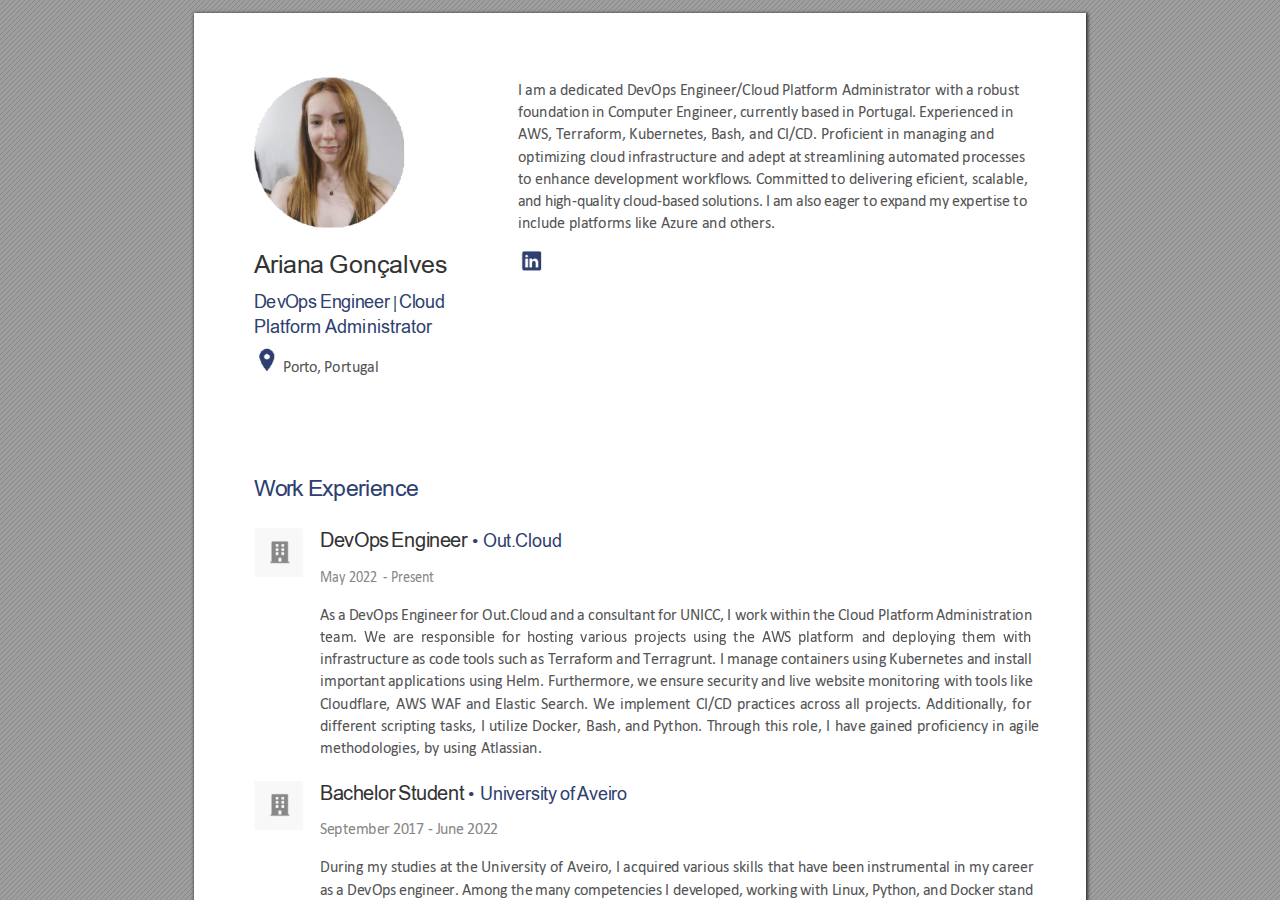
==== website/index.html @ 11b247ba "adding bucket infra and pipeline" ====
<!DOCTYPE html>
<!-- Created by pdf2htmlEX (https://github.com/pdf2htmlEX/pdf2htmlEX) -->
<html xmlns="http://www.w3.org/1999/xhtml">
<head>
<meta charset="utf-8"/>
<meta name="generator" content="pdf2htmlEX"/>
<meta http-equiv="X-UA-Compatible" content="IE=edge,chrome=1"/>
<link rel="stylesheet" href="base.min.css"/>
<link rel="stylesheet" href="fancy.min.css"/>
<link rel="stylesheet" href="style.css"/>
<script src="compatibility.min.js"></script>
<script src="pdf2htmlEX.min.js"></script>
<script>
try{
pdf2htmlEX.defaultViewer = new pdf2htmlEX.Viewer({});
}catch(e){}
</script>
<title></title>
</head>
<body>
<div id="sidebar">
<div id="outline">
</div>
</div>
<div id="page-container">
<div id="pf1" class="pf w0 h0" data-page-no="1"><div class="pc pc1 w0 h0"><img class="bi x0 y0 w1 h1" alt="" src="bg1.png"/><div class="t m0 x1 h2 y1 ff1 fs0 fc0 sc0 ls0 ws0"> </div><div class="t m0 x2 h3 y2 ff2 fs1 fc1 sc0 ls0 ws0">A<span class="_ _0"></span>r<span class="_ _0"></span>i<span class="_ _0"></span>a<span class="_ _0"></span>n<span class="_ _0"></span>a<span class="_ _0"></span> <span class="_ _1"></span>Go<span class="_ _0"></span>nç<span class="_ _0"></span>alv<span class="_ _0"></span>es<span class="_ _0"></span><span class="fc0"> </span></div><div class="t m0 x2 h4 y3 ff2 fs2 fc2 sc0 ls0 ws0">D<span class="_ _0"></span>ev<span class="_ _0"></span>O<span class="_ _0"></span>ps<span class="_ _0"></span> <span class="_ _1"></span>En<span class="_ _0"></span>g<span class="_ _0"></span>in<span class="_ _0"></span>e<span class="_ _0"></span>er<span class="_ _0"></span> <span class="_ _1"></span><span class="ff3 fs3 ls1">| <span class="ff2 fs2 ls0">C<span class="_ _0"></span>l<span class="_ _0"></span>ou<span class="_ _0"></span>d<span class="_ _0"></span> </span></span></div><div class="t m0 x2 h4 y4 ff2 fs2 fc2 sc0 ls0 ws0">Platform <span class="_ _0"></span>Administrator<span class="fc0"> </span></div><div class="t m0 x3 h5 y5 ff1 fs0 fc0 sc0 ls0 ws0"> <span class="ff4 fs3 fc3">Po<span class="_ _0"></span>rt<span class="_ _0"></span>o,<span class="_ _0"></span> Portugal<span class="fc0"> </span></span></div><div class="t m0 x4 h6 y6 ff4 fs0 fc0 sc0 ls0 ws0"> </div><div class="t m0 x4 h6 y7 ff4 fs0 fc0 sc0 ls0 ws0"> </div><div class="t m0 x4 h6 y8 ff4 fs0 fc0 sc0 ls0 ws0"> </div><div class="t m0 x4 h6 y9 ff4 fs0 fc0 sc0 ls0 ws0"> </div><div class="t m0 x4 h6 ya ff4 fs0 fc0 sc0 ls0 ws0"> </div><div class="t m0 x2 h7 yb ff2 fs4 fc2 sc0 ls0 ws0">W<span class="_ _0"></span>o<span class="_ _1"></span>r<span class="_ _0"></span>k<span class="_ _0"></span> <span class="_ _1"></span>E<span class="_ _0"></span>xper<span class="_ _0"></span>ience<span class="fc0"> </span></div><div class="t m0 x5 h5 yc ff4 fs3 fc3 sc0 ls0 ws0">I <span class="_ _0"></span><span class="ls2">am<span class="ls0"> <span class="_ _0"></span>a dedicated <span class="_ _0"></span>DevOps Engineer/Cloud <span class="_ _1"></span>Platform Administrator with <span class="_ _0"></span>a robust </span></span></div><div class="t m0 x5 h5 yd ff4 fs3 fc3 sc0 ls0 ws0">foundation <span class="_ _0"></span><span class="ls3">in<span class="ls0"> Computer Engineer, <span class="_ _0"></span>currently <span class="_ _0"></span>based <span class="_ _0"></span><span class="ls3">in<span class="ls0"> Portugal. <span class="_ _0"></span>Experienced <span class="_ _0"></span>in </span></span></span></span></div><div class="t m0 x5 h5 ye ff4 fs3 fc3 sc0 ls0 ws0">AWS, Terraform, Kubernetes, Bash, and CI/CD. Proficient in managing and </div><div class="t m0 x5 h5 yf ff4 fs3 fc3 sc0 ls0 ws0">optimizing cloud <span class="_ _0"></span>infrastructure and adept<span class="_ _0"></span> <span class="ls2">at</span> <span class="_ _0"></span>streamlining automated <span class="_ _0"></span>processes </div><div class="t m0 x5 h5 y10 ff4 fs3 fc3 sc0 ls4 ws0">to<span class="ls0"> enhance de<span class="_ _0"></span>velopment workflows<span class="_ _0"></span>. Committed <span class="_ _0"></span><span class="ls4">to<span class="ls0"> delivering efi<span class="_ _0"></span>cient,<span class="_ _2"></span> scalable, </span></span></span></div><div class="t m0 x5 h5 y11 ff4 fs3 fc3 sc0 ls5 ws0">and<span class="ls0"> <span class="_ _0"></span>hi<span class="_ _0"></span>gh-qu<span class="_ _0"></span>ality<span class="_ _0"></span> c<span class="_ _0"></span>loud-<span class="_ _0"></span><span class="ls6">ba<span class="ls0">sed <span class="_ _0"></span>so<span class="_ _0"></span>luti<span class="_ _0"></span>ons. <span class="_ _0"></span>I <span class="_ _0"></span><span class="ls7">am<span class="_ _0"></span><span class="ls0"> als<span class="_ _0"></span>o <span class="_ _0"></span>eage<span class="_ _0"></span>r <span class="ls8">to</span> <span class="_ _0"></span>exp<span class="_ _0"></span>and <span class="_ _0"></span><span class="ls5">my<span class="ls0"> <span class="_ _0"></span>expe<span class="_ _0"></span>rtis<span class="_ _0"></span>e to<span class="_ _0"></span> </span></span></span></span></span></span></span></div><div class="t m0 x5 h5 y12 ff4 fs3 fc3 sc0 ls0 ws0">include platforms like Azure and others.<span class="fc0"> </span></div><div class="t m0 x6 h8 y13 ff4 fs5 fc0 sc0 ls0 ws0"> </div><div class="t m0 x4 h9 y14 ff4 fs2 fc0 sc0 ls0 ws0"> </div><div class="t m0 x7 ha y15 ff2 fs6 fc1 sc0 ls0 ws0">De<span class="_ _0"></span>vO<span class="_ _0"></span>ps<span class="_ _0"></span> <span class="_ _3"></span>En<span class="_ _0"></span>gi<span class="_ _0"></span>ne<span class="_ _0"></span>er<span class="_ _0"></span> <span class="_ _0"></span><span class="ff5 fs2 fc2">•<span class="ff2"> Ou<span class="_ _0"></span>t.<span class="_ _0"></span>Clo<span class="_ _0"></span>ud<span class="_ _0"></span><span class="fc0"> </span></span></span></div><div class="t m1 x7 h5 y16 ff4 fs3 fc4 sc0 ls0 ws0">May</div><div class="t m0 x8 h5 y16 ff4 fs3 fc4 sc0 ls0 ws0"> </div><div class="t m1 x9 h5 y16 ff4 fs3 fc4 sc0 ls0 ws0">2022</div><div class="t m0 xa h5 y16 ff4 fs3 fc4 sc0 ls0 ws0"> </div><div class="t m1 xb h5 y16 ff4 fs3 fc4 sc0 ls0 ws0">-</div><div class="t m0 xc h5 y16 ff4 fs3 fc4 sc0 ls0 ws0"> </div><div class="t m1 xd h5 y16 ff4 fs3 fc4 sc0 ls0 ws0">Pres<span class="_ _0"></span>ent</div><div class="t m0 xe h5 y16 ff4 fs3 fc0 sc0 ls0 ws0"> </div><div class="t m0 x7 h5 y17 ff4 fs3 fc3 sc0 ls9 ws0">As<span class="ls0"> <span class="_ _0"></span>a <span class="_ _0"></span>DevOps <span class="_ _0"></span>Engineer <span class="_ _1"></span><span class="lsa">for<span class="_ _2"></span><span class="ls0"> <span class="_ _0"></span>Out.Cloud <span class="_ _0"></span><span class="ls2">and<span class="ls0"> <span class="_ _0"></span>a <span class="_ _0"></span>consultant <span class="_ _0"></span><span class="lsa">for<span class="ls0"> <span class="_ _0"></span>UNIC<span class="_ _0"></span>C, <span class="_ _0"></span>I <span class="_ _0"></span><span class="lsb">work<span class="ls0"> <span class="_ _0"></span>within <span class="_ _0"></span>the <span class="_ _0"></span>Cloud <span class="_ _0"></span>Platform <span class="_ _1"></span>Administration </span></span></span></span></span></span></span></span></span></div><div class="t m0 x7 h5 y18 ff4 fs3 fc3 sc0 ls0 ws0">team. <span class="_ _4"> </span>We <span class="_ _4"> </span>are <span class="_ _4"> </span>responsible <span class="_ _4"> </span>for <span class="_ _5"> </span>hosting <span class="_ _5"> </span>various <span class="_"> </span>projects <span class="_ _5"> </span>using <span class="_ _4"> </span>the <span class="_ _4"> </span>AWS <span class="_ _5"> </span>platform <span class="_"> </span>and <span class="_ _5"> </span>deploying <span class="_ _4"> </span>them <span class="_ _4"> </span>with </div><div class="t m0 x7 h5 y19 ff4 fs3 fc3 sc0 ls0 ws0">infrastructure <span class="_ _0"></span><span class="ls2">as<span class="ls0"> <span class="_ _0"></span>code <span class="_ _0"></span>tools such <span class="_ _0"></span><span class="ls2">as<span class="ls0"> Terraform <span class="_ _0"></span><span class="ls2">and<span class="ls0"> <span class="_ _0"></span>Terragrunt. <span class="_ _0"></span>I <span class="_ _0"></span>manage <span class="_ _0"></span>containers using <span class="_ _0"></span>Kubernetes <span class="ls2">and</span> <span class="_ _0"></span>install </span></span></span></span></span></span></div><div class="t m0 x7 h5 y1a ff4 fs3 fc3 sc0 ls0 ws0">important <span class="_ _0"></span>applications using <span class="_ _0"></span>Helm. Further<span class="_ _0"></span>more, <span class="lsb">we</span> ens<span class="_ _0"></span>ure security <span class="_ _0"></span>and <span class="ls3">live</span> webs<span class="_ _0"></span>ite monitoring with <span class="_ _0"></span>tools like </div><div class="t m0 x7 h5 y1b ff4 fs3 fc3 sc0 ls0 ws0">Cloudflare, <span class="_ _6"></span>AWS <span class="_ _6"></span>WAF <span class="_ _6"></span>and <span class="_ _6"></span>Elastic <span class="_ _6"></span>Search. <span class="_ _6"></span>We <span class="_ _6"></span>implement <span class="_ _6"></span>CI/CD <span class="_ _6"></span>practices <span class="_ _6"></span>across <span class="_ _6"></span>all <span class="_ _6"></span>projects. <span class="_ _6"></span>Additionally, <span class="_ _6"></span>for </div><div class="t m0 x7 h5 y1c ff4 fs3 fc3 sc0 ls0 ws0">different <span class="_ _2"></span>scripting <span class="_ _2"></span>tasks, <span class="_ _7"></span>I <span class="_ _2"></span>utilize <span class="_ _2"></span>Docker, <span class="_ _7"></span>Bash, <span class="_ _2"></span>and <span class="_ _2"></span>Python. <span class="_ _2"></span>Through <span class="_ _7"></span>this <span class="_ _2"></span>role, <span class="_ _2"></span>I <span class="_ _7"></span>have <span class="_ _2"></span>gained <span class="_ _2"></span>proficiency <span class="_ _2"></span>in <span class="_ _7"></span>agile </div><div class="t m0 x7 h5 y1d ff4 fs3 fc3 sc0 ls0 ws0">methodologies, by using Atlassian.<span class="fc0"> </span></div><div class="t m0 x4 h6 y1e ff4 fs0 fc0 sc0 ls0 ws0"> </div><div class="t m0 x7 ha y1f ff2 fs6 fc1 sc0 ls0 ws0">Ba<span class="_ _0"></span>ch<span class="_ _0"></span>el<span class="_ _0"></span>or<span class="_ _0"></span> <span class="_ _1"></span>St<span class="_ _0"></span>ud<span class="_ _0"></span>ent<span class="_ _0"></span> <span class="_ _0"></span><span class="ff5 fs2 fc2">•<span class="ff2"> <span class="_ _7"></span>U<span class="_ _0"></span>ni<span class="_ _0"></span>ver<span class="_ _0"></span>si<span class="_ _0"></span>ty <span class="_ _1"></span><span class="lsc">of<span class="ls0"> <span class="_ _8"></span>A<span class="_ _0"></span>vei<span class="_ _0"></span>ro<span class="_ _0"></span><span class="fc0"> </span></span></span></span></span></div><div class="t m0 x7 h5 y20 ff4 fs3 fc4 sc0 ls0 ws0">Se<span class="_ _0"></span>ptembe<span class="_ _0"></span>r 20<span class="_ _0"></span>17 - <span class="_ _0"></span>J<span class="_ _0"></span>une <span class="_ _0"></span>202<span class="_ _0"></span>2<span class="fc0"> </span></div><div class="t m0 x4 h6 y21 ff4 fs0 fc0 sc0 ls0 ws0"> </div><div class="t m0 x7 h5 y22 ff4 fs3 fc3 sc0 ls0 ws0">During <span class="ls2">my</span> studies at the University <span class="lsd">of</span> Aveiro, <span class="_ _0"></span>I acquired <span class="_ _0"></span>various skills <span class="_ _2"></span>that have been <span class="_ _0"></span>instrumental <span class="ls3">in</span> <span class="ls2">my<span class="_ _0"></span><span class="ls0"> career </span></span></div><div class="t m0 x7 h5 y23 ff4 fs3 fc3 sc0 ls5 ws0">as<span class="ls0"> <span class="_ _0"></span>a D<span class="_ _0"></span>evOp<span class="_ _0"></span>s en<span class="_ _0"></span>gine<span class="_ _0"></span>er. <span class="_ _0"></span>Amo<span class="_ _0"></span>ng the<span class="_ _0"></span> <span class="ls5">many</span> c<span class="_ _0"></span>ompe<span class="_ _0"></span>tenci<span class="_ _0"></span>es I <span class="_ _0"></span>dev<span class="_ _0"></span>elop<span class="_ _0"></span>ed, <span class="_ _0"></span>wor<span class="_ _0"></span>king<span class="_ _0"></span> with<span class="_ _0"></span> Li<span class="_ _0"></span>nux,<span class="_ _0"></span> Py<span class="_ _0"></span>tho<span class="_ _0"></span>n, <span class="_ _0"></span><span class="ls5">and<span class="ls0"> Do<span class="_ _0"></span>cker<span class="_ _0"></span> stand </span></span></span></div><div class="t m0 x7 h5 y24 ff4 fs3 fc3 sc0 ls0 ws0">out as particularly valuable.<span class="fc0"> </span></div><div class="t m0 x4 h6 y25 ff4 fs0 fc0 sc0 ls0 ws0"> </div><div class="t m0 x7 ha y26 ff2 fs6 fc1 sc0 ls0 ws0">Re<span class="_ _0"></span>se<span class="_ _0"></span>ar<span class="_ _0"></span>ch <span class="_ _3"></span>S<span class="_ _0"></span>ch<span class="_ _0"></span>ol<span class="_ _0"></span>ar<span class="_ _0"></span> <span class="_ _2"></span><span class="ff5 fs2 fc2">•<span class="ff2"> <span class="_ _2"></span>Uni<span class="_ _0"></span>ve<span class="_ _0"></span>rsi<span class="_ _0"></span>ty<span class="_ _0"></span> <span class="_ _0"></span><span class="lsc">of<span class="ls0"> <span class="_ _3"></span>Av<span class="_ _0"></span>ei<span class="_ _0"></span>ro<span class="fc0"> </span></span></span></span></span></div><div class="t m0 x7 h5 y27 ff4 fs3 fc4 sc0 ls0 ws0">Au<span class="_ _0"></span>gu<span class="_ _0"></span>st <span class="_ _9"></span>20<span class="_ _0"></span>21<span class="_ _0"></span> <span class="_ _0"></span>- <span class="_ _0"></span>Oc<span class="_ _0"></span>to<span class="_ _0"></span>be<span class="_ _0"></span>r 20<span class="_ _9"></span>21<span class="fc0"> </span></div><div class="t m0 x7 h5 y28 ff4 fs3 fc3 sc0 ls0 ws0">As a <span class="_ _2"></span>research <span class="_ _2"></span>scholar <span class="_ _2"></span>at the <span class="_ _2"></span>University <span class="_ _2"></span>of <span class="_ _2"></span>Aveiro, I contributed <span class="_ _2"></span><span class="ls4">to</span> the <span class="_ _2"></span>development of <span class="_ _2"></span>a <span class="_ _2"></span>website <span class="_ _2"></span>that <span class="_ _2"></span>displayed </div><div class="t m0 x7 h5 y29 ff4 fs3 fc3 sc0 ls0 ws0">ev<span class="_ _0"></span>ents <span class="_ _0"></span>taki<span class="_ _0"></span>ng pla<span class="_ _0"></span>ce at <span class="_ _0"></span>the un<span class="_ _0"></span>iver<span class="_ _0"></span>sity<span class="_ _0"></span>. W<span class="_ _0"></span>e utili<span class="_ _0"></span>zed <span class="_ _9"></span>Docke<span class="_ _0"></span>r as the<span class="_ _0"></span> <span class="_ _2"></span>pri<span class="_ _0"></span>mary <span class="_ _0"></span>tool<span class="_ _0"></span> fo<span class="_ _0"></span>r cont<span class="_ _0"></span>ainer<span class="_ _0"></span> manag<span class="_ _0"></span>emen<span class="_ _0"></span>t <span class="lse">to</span> <span class="_ _0"></span>ens<span class="_ _0"></span>ure </div><div class="t m0 x7 h5 y2a ff4 fs3 fc3 sc0 ls0 ws0">efi<span class="_ _0"></span>cien<span class="_ _0"></span>t <span class="ls5">and</span> <span class="_ _0"></span>cons<span class="_ _0"></span>iste<span class="_ _0"></span>nt d<span class="_ _0"></span>eplo<span class="_ _0"></span>ymen<span class="_ _0"></span>t. We<span class="_ _0"></span> <span class="_ _2"></span>also <span class="_ _0"></span>crea<span class="_ _0"></span>ted <span class="_ _0"></span>a simpl<span class="_ _0"></span>e pipe<span class="_ _0"></span>line for<span class="_ _0"></span> <span class="_ _2"></span>cod<span class="_ _0"></span>e automa<span class="_ _0"></span>tion <span class="_ _0"></span><span class="ls5">and<span class="ls0"> in<span class="_ _0"></span>tegr<span class="_ _0"></span>ation<span class="_ _0"></span> usi<span class="_ _0"></span>ng </span></span></div><div class="t m0 x7 h5 y2b ff4 fs3 fc3 sc0 ls0 ws0">GitHub, <span class="_ _9"></span>which <span class="_ _9"></span>streamlined <span class="_ _0"></span>our <span class="_ _9"></span>development <span class="_ _0"></span>process an<span class="_ _0"></span>d <span class="_ _0"></span>enhanced <span class="_ _9"></span>our workflow.<span class="fc0"> </span></div><a class="l" href="https://www.linkedin.com/in/arianagg/"><div class="d m2" style="border-style:none;position:absolute;left:324.750000px;bottom:1003.650000px;width:16.080000px;height:16.140000px;background-color:rgba(255,255,255,0.000001);"></div></a></div><div class="pi" data-data='{"ctm":[1.500000,0.000000,0.000000,1.500000,0.000000,0.000000]}'></div></div>
<div id="pf2" class="pf w0 h0" data-page-no="2"><div class="pc pc2 w0 h0"><img class="bi x0 y0 w1 h1" alt="" src="bg2.png"/><div class="c x2 y2c w2 hb"><div class="t m0 xf h5 y2d ff4 fs3 fc3 sc0 ls0 ws0">Por<span class="_ _0"></span>tugue<span class="_ _0"></span>se <span class="_ _9"></span><span class="ff6">—<span class="ff4"> <span class="_ _0"></span>Nati<span class="_ _0"></span>ve<span class="fc0"> </span></span></span></div></div><div class="t m0 x10 h5 y2e ff4 fs3 fc3 sc0 ls0 ws0">En<span class="_ _0"></span>gl<span class="_ _0"></span>is<span class="_ _0"></span>h <span class="_ _0"></span><span class="ff6">—<span class="ff4"> Pr<span class="_ _0"></span>ofi<span class="_ _0"></span>ci<span class="_ _0"></span>en<span class="_ _0"></span>t</span></span></div><div class="c x11 y2c w3 hb"><div class="t m0 x12 h5 y2d ff4 fs3 fc0 sc0 ls0 ws0"> </div></div><div class="t m0 x2 h7 y2f ff2 fs4 fc2 sc0 ls0 ws0">Edu<span class="_ _0"></span>catio<span class="_ _0"></span>n<span class="fc0"> </span></div><div class="t m0 x4 hc y30 ff2 fs7 fc0 sc0 ls0 ws0"> </div><div class="t m0 x7 ha y31 ff2 fs6 fc1 sc0 ls0 ws0">University <span class="_ _8"></span><span class="lsf">of<span class="ls0"> <span class="_ _9"></span>Aveiro </span></span></div><div class="t m0 x7 h4 y32 ff2 fs2 fc2 sc0 ls0 ws0">C<span class="_ _0"></span>o<span class="_ _0"></span>m<span class="_ _0"></span>p<span class="_ _0"></span>ut<span class="_ _9"></span>e<span class="_ _0"></span>r <span class="_ _3"></span>E<span class="_ _0"></span>n<span class="_ _0"></span>gi<span class="_ _9"></span>n<span class="_ _0"></span>ee<span class="_ _9"></span>r<span class="_ _0"></span>in<span class="_ _9"></span>g<span class="_ _0"></span> </div><div class="t m0 x7 h5 y33 ff4 fs3 fc4 sc0 ls0 ws0">2017 - 2022<span class="fc0"> </span></div><div class="t m0 x4 hd y34 ff4 fs8 fc0 sc0 ls0 ws0"> </div><div class="t m3 x2 h7 y35 ff2 fs4 fc2 sc0 ls10 ws0">Side</div><div class="t m0 x13 h7 y35 ff2 fs4 fc2 sc0 ls0 ws0"> Pro<span class="_ _0"></span>jects<span class="fc0"> </span></div><div class="t m0 x4 hc y36 ff2 fs7 fc0 sc0 ls0 ws0"> </div><div class="t m0 x2 h5 y37 ff4 fs3 fc3 sc0 ls0 ws0">This Curriculum <span class="_ _9"></span>Vitae <span class="ls3">is</span> curr<span class="_ _0"></span>ently <span class="_ _0"></span>hosted <span class="_ _0"></span><span class="ls11">in<span class="ls0"> <span class="_ _0"></span>AWS. <span class="_ _0"></span>I <span class="_ _9"></span><span class="ls2">am<span class="ls0"> <span class="_ _0"></span>using GitHub <span class="_ _1"></span><span class="ls4">to<span class="ls0"> <span class="_ _0"></span>store the fron<span class="_ _0"></span>tend. <span class="_ _0"></span>I&apos;ve created <span class="_ _9"></span>a pipeline <span class="_ _0"></span><span class="ls4">to<span class="ls0"> <span class="_ _9"></span>import </span></span></span></span></span></span></span></span></div><div class="t m0 x2 h5 y38 ff4 fs3 fc3 sc0 ls0 ws0">the <span class="_ _9"></span>static<span class="_ _2"></span> <span class="_ _0"></span>pages <span class="_ _0"></span><span class="ls4">to<span class="ls0"> <span class="_ _0"></span>AWS <span class="_ _0"></span>S3. <span class="_ _9"></span><span class="lsd">To<span class="ls0"> <span class="_ _9"></span>point <span class="_ _0"></span><span class="ls3">it<span class="ls0"> <span class="_ _0"></span><span class="ls4">to<span class="ls0"> <span class="_ _9"></span>a custom <span class="_ _9"></span>DNS <span class="_ _0"></span>domain <span class="_ _0"></span>I <span class="_ _9"></span><span class="ls2">am<span class="ls0"> <span class="_ _0"></span>using AWS <span class="_ _9"></span>Route <span class="ls12">53</span><span class="fc0"> </span></span></span></span></span></span></span></span></span></span></span></div><div class="t m0 x2 h5 y39 ff4 fs3 fc3 sc0 ls0 ws0">(ad<span class="_ _0"></span>icio<span class="_ _0"></span>nar aq<span class="_ _0"></span>ui <span class="_ _0"></span>pro<span class="_ _0"></span>cesso<span class="_ _0"></span> <span class="_ _0"></span><span class="ls6">do<span class="ls0"> b<span class="_ _0"></span>acke<span class="_ _0"></span>nd <span class="_ _9"></span>e https<span class="_ _0"></span> proto<span class="_ _0"></span>col)<span class="fc0"> </span></span></span></div><div class="t m0 x4 h6 y3a ff4 fs0 fc0 sc0 ls0 ws0"> </div><div class="t m0 x4 h6 y3b ff4 fs0 fc0 sc0 ls0 ws0"> </div><div class="t m0 x2 h7 y3c ff2 fs4 fc2 sc0 ls0 ws0">Lan<span class="_ _0"></span>guage<span class="_ _0"></span>s<span class="fc0"> </span></div><div class="t m0 x4 he y3d ff2 fs0 fc0 sc0 ls0 ws0"> </div></div><div class="pi" data-data='{"ctm":[1.500000,0.000000,0.000000,1.500000,0.000000,0.000000]}'></div></div>
</div>
<div class="loading-indicator">
<img alt="" src="pdf2htmlEX-64x64.png"/>
</div>
</body>
</html>
---- website/base.min.css ----
/*! 
 * Base CSS for pdf2htmlEX
 * Copyright 2012,2013 Lu Wang <coolwanglu@gmail.com> 
 * https://github.com/pdf2htmlEX/pdf2htmlEX/blob/master/share/LICENSE
 */#sidebar{position:absolute;top:0;left:0;bottom:0;width:250px;padding:0;margin:0;overflow:auto}#page-container{position:absolute;top:0;left:0;margin:0;padding:0;border:0}@media screen{#sidebar.opened+#page-container{left:250px}#page-container{bottom:0;right:0;overflow:auto}.loading-indicator{display:none}.loading-indicator.active{display:block;position:absolute;width:64px;height:64px;top:50%;left:50%;margin-top:-32px;margin-left:-32px}.loading-indicator img{position:absolute;top:0;left:0;bottom:0;right:0}}@media print{@page{margin:0}html{margin:0}body{margin:0;-webkit-print-color-adjust:exact}#sidebar{display:none}#page-container{width:auto;height:auto;overflow:visible;background-color:transparent}.d{display:none}}.pf{position:relative;background-color:white;overflow:hidden;margin:0;border:0}.pc{position:absolute;border:0;padding:0;margin:0;top:0;left:0;width:100%;height:100%;overflow:hidden;display:block;transform-origin:0 0;-ms-transform-origin:0 0;-webkit-transform-origin:0 0}.pc.opened{display:block}.bf{position:absolute;border:0;margin:0;top:0;bottom:0;width:100%;height:100%;-ms-user-select:none;-moz-user-select:none;-webkit-user-select:none;user-select:none}.bi{position:absolute;border:0;margin:0;-ms-user-select:none;-moz-user-select:none;-webkit-user-select:none;user-select:none}@media print{.pf{margin:0;box-shadow:none;page-break-after:always;page-break-inside:avoid}@-moz-document url-prefix(){.pf{overflow:visible;border:1px solid #fff}.pc{overflow:visible}}}.c{position:absolute;border:0;padding:0;margin:0;overflow:hidden;display:block}.t{position:absolute;white-space:pre;font-size:1px;transform-origin:0 100%;-ms-transform-origin:0 100%;-webkit-transform-origin:0 100%;unicode-bidi:bidi-override;-moz-font-feature-settings:"liga" 0}.t:after{content:''}.t:before{content:'';display:inline-block}.t span{position:relative;unicode-bidi:bidi-override}._{display:inline-block;color:transparent;z-index:-1}::selection{background:rgba(127,255,255,0.4)}::-moz-selection{background:rgba(127,255,255,0.4)}.pi{display:none}.d{position:absolute;transform-origin:0 100%;-ms-transform-origin:0 100%;-webkit-transform-origin:0 100%}.it{border:0;background-color:rgba(255,255,255,0.0)}.ir:hover{cursor:pointer}
---- website/fancy.min.css ----
/*! 
 * Fancy styles for pdf2htmlEX
 * Copyright 2012,2013 Lu Wang <coolwanglu@gmail.com> 
 * https://github.com/pdf2htmlEX/pdf2htmlEX/blob/master/share/LICENSE
 */@keyframes fadein{from{opacity:0}to{opacity:1}}@-webkit-keyframes fadein{from{opacity:0}to{opacity:1}}@keyframes swing{0{transform:rotate(0)}10%{transform:rotate(0)}90%{transform:rotate(720deg)}100%{transform:rotate(720deg)}}@-webkit-keyframes swing{0{-webkit-transform:rotate(0)}10%{-webkit-transform:rotate(0)}90%{-webkit-transform:rotate(720deg)}100%{-webkit-transform:rotate(720deg)}}@media screen{#sidebar{background-color:#2f3236;background-image:url("[data-uri]")}#outline{font-family:Georgia,Times,"Times New Roman",serif;font-size:13px;margin:2em 1em}#outline ul{padding:0}#outline li{list-style-type:none;margin:1em 0}#outline li>ul{margin-left:1em}#outline a,#outline a:visited,#outline a:hover,#outline a:active{line-height:1.2;color:#e8e8e8;text-overflow:ellipsis;white-space:nowrap;text-decoration:none;display:block;overflow:hidden;outline:0}#outline a:hover{color:#0cf}#page-container{background-color:#9e9e9e;background-image:url("[data-uri]");-webkit-transition:left 500ms;transition:left 500ms}.pf{margin:13px auto;box-shadow:1px 1px 3px 1px #333;border-collapse:separate}.pc.opened{-webkit-animation:fadein 100ms;animation:fadein 100ms}.loading-indicator.active{-webkit-animation:swing 1.5s ease-in-out .01s infinite alternate none;animation:swing 1.5s ease-in-out .01s infinite alternate none}.checked{background:no-repeat url([data-uri])}}
---- website/style.css ----
.ff0{font-family:sans-serif;visibility:hidden;}
@font-face{font-family:ff1;src:url(f1.woff)format("woff");}.ff1{font-family:ff1;line-height:0.666504;font-style:normal;font-weight:normal;visibility:visible;}
@font-face{font-family:ff2;src:url(f2.woff)format("woff");}.ff2{font-family:ff2;line-height:0.938965;font-style:normal;font-weight:normal;visibility:visible;}
@font-face{font-family:ff3;src:url(f3.woff)format("woff");}.ff3{font-family:ff3;line-height:1.009277;font-style:normal;font-weight:normal;visibility:visible;}
@font-face{font-family:ff4;src:url(f4.woff)format("woff");}.ff4{font-family:ff4;line-height:1.172852;font-style:normal;font-weight:normal;visibility:visible;}
@font-face{font-family:ff5;src:url(f5.woff)format("woff");}.ff5{font-family:ff5;line-height:0.666504;font-style:normal;font-weight:normal;visibility:visible;}
@font-face{font-family:ff6;src:url(f6.woff)format("woff");}.ff6{font-family:ff6;line-height:1.172852;font-style:normal;font-weight:normal;visibility:visible;}
.m1{transform:matrix(0.333788,0.000000,0.000000,0.375000,0,0);-ms-transform:matrix(0.333788,0.000000,0.000000,0.375000,0,0);-webkit-transform:matrix(0.333788,0.000000,0.000000,0.375000,0,0);}
.m3{transform:matrix(0.337500,0.000000,0.000000,0.375000,0,0);-ms-transform:matrix(0.337500,0.000000,0.000000,0.375000,0,0);-webkit-transform:matrix(0.337500,0.000000,0.000000,0.375000,0,0);}
.m0{transform:matrix(0.375000,0.000000,0.000000,0.375000,0,0);-ms-transform:matrix(0.375000,0.000000,0.000000,0.375000,0,0);-webkit-transform:matrix(0.375000,0.000000,0.000000,0.375000,0,0);}
.m2{transform:matrix(1.500000,0.000000,0.000000,1.500000,0,0);-ms-transform:matrix(1.500000,0.000000,0.000000,1.500000,0,0);-webkit-transform:matrix(1.500000,0.000000,0.000000,1.500000,0,0);}
.v0{vertical-align:0.000000px;}
.ls1{letter-spacing:-1.224000px;}
.lsc{letter-spacing:-1.008000px;}
.ls6{letter-spacing:-0.448000px;}
.ls5{letter-spacing:-0.436000px;}
.lse{letter-spacing:-0.390000px;}
.ls11{letter-spacing:-0.300000px;}
.ls7{letter-spacing:-0.198000px;}
.ls8{letter-spacing:-0.150000px;}
.lsa{letter-spacing:-0.090000px;}
.ls9{letter-spacing:-0.078000px;}
.ls3{letter-spacing:-0.060000px;}
.lsd{letter-spacing:-0.054000px;}
.lsb{letter-spacing:-0.030000px;}
.ls10{letter-spacing:-0.020000px;}
.ls0{letter-spacing:0.000000px;}
.ls2{letter-spacing:0.042000px;}
.ls12{letter-spacing:0.066000px;}
.lsf{letter-spacing:0.083600px;}
.ls4{letter-spacing:0.090000px;}
.sc_{text-shadow:none;}
.sc0{text-shadow:-0.015em 0 transparent,0 0.015em transparent,0.015em 0 transparent,0 -0.015em  transparent;}
@media screen and (-webkit-min-device-pixel-ratio:0){
.sc_{-webkit-text-stroke:0px transparent;}
.sc0{-webkit-text-stroke:0.015em transparent;text-shadow:none;}
}
.ws0{word-spacing:0.000000px;}
._3{margin-left:-6.289272px;}
._8{margin-left:-5.060993px;}
._1{margin-left:-3.926705px;}
._9{margin-left:-2.836048px;}
._0{margin-left:-1.833976px;}
._2{width:1.015903px;}
._7{width:2.378193px;}
._6{width:3.696000px;}
._5{width:7.266000px;}
._4{width:8.274000px;}
.fc2{color:rgb(46,64,111);}
.fc4{color:rgb(135,135,135);}
.fc3{color:rgb(84,84,84);}
.fc1{color:rgb(51,51,51);}
.fc0{color:rgb(0,0,0);}
.fs5{font-size:22.080000px;}
.fs0{font-size:40.080000px;}
.fs3{font-size:42.000000px;}
.fs8{font-size:43.920000px;}
.fs2{font-size:48.000000px;}
.fs6{font-size:52.080000px;}
.fs7{font-size:55.920000px;}
.fs4{font-size:60.000000px;}
.fs1{font-size:67.920000px;}
.y0{bottom:0.000000px;}
.y2d{bottom:17.970000px;}
.y2b{bottom:174.420000px;}
.y2a{bottom:196.650000px;}
.y29{bottom:218.970000px;}
.y28{bottom:241.230000px;}
.y27{bottom:278.400000px;}
.y26{bottom:312.240000px;}
.y25{bottom:334.560000px;}
.y24{bottom:359.220000px;}
.y23{bottom:381.540000px;}
.y22{bottom:403.770000px;}
.y21{bottom:422.850000px;}
.y20{bottom:442.020000px;}
.y1f{bottom:475.860000px;}
.y1e{bottom:498.270000px;}
.y1d{bottom:522.930000px;}
.y1c{bottom:545.160000px;}
.y1b{bottom:567.480000px;}
.y1a{bottom:589.710000px;}
.y19{bottom:612.030000px;}
.y18{bottom:634.260000px;}
.y17{bottom:656.610000px;}
.y16{bottom:693.780000px;}
.y15{bottom:728.700000px;}
.y2c{bottom:737.910000px;}
.y14{bottom:751.830000px;}
.y2e{bottom:755.880000px;}
.yb{bottom:779.370000px;}
.y3d{bottom:791.340000px;}
.ya{bottom:804.480000px;}
.y3c{bottom:817.890000px;}
.y9{bottom:830.400000px;}
.y3b{bottom:843.090000px;}
.y8{bottom:848.670000px;}
.y7{bottom:867.030000px;}
.y3a{bottom:872.610000px;}
.y6{bottom:885.300000px;}
.y39{bottom:891.060000px;}
.y5{bottom:903.750000px;}
.y38{bottom:916.620000px;}
.y37{bottom:938.850000px;}
.y4{bottom:943.260000px;}
.y36{bottom:958.380000px;}
.y3{bottom:967.650000px;}
.y35{bottom:987.360000px;}
.y2{bottom:1002.570000px;}
.y34{bottom:1012.920000px;}
.y13{bottom:1032.000000px;}
.y12{bottom:1047.660000px;}
.y1{bottom:1048.560000px;}
.y33{bottom:1060.260000px;}
.y11{bottom:1070.010000px;}
.y32{bottom:1091.070000px;}
.y10{bottom:1092.240000px;}
.yf{bottom:1114.470000px;}
.y31{bottom:1125.180000px;}
.ye{bottom:1136.790000px;}
.y30{bottom:1147.860000px;}
.yd{bottom:1159.020000px;}
.y2f{bottom:1175.850000px;}
.yc{bottom:1181.250000px;}
.h8{height:21.961406px;}
.h2{height:26.713477px;}
.he{height:29.198906px;}
.h4{height:34.968750px;}
.ha{height:37.941094px;}
.h6{height:39.864727px;}
.hc{height:40.738594px;}
.h5{height:41.774414px;}
.hd{height:43.684102px;}
.h7{height:43.710938px;}
.h9{height:47.742188px;}
.hb{height:48.420000px;}
.h3{height:49.480781px;}
.h0{height:1262.880000px;}
.h1{height:1263.000000px;}
.w3{width:183.420000px;}
.w2{width:190.170000px;}
.w0{width:892.980000px;}
.w1{width:893.250000px;}
.x0{left:0.000000px;}
.xf{left:48.870000px;}
.x4{left:52.470000px;}
.x2{left:60.390000px;}
.x3{left:85.140000px;}
.x13{left:100.890000px;}
.x7{left:126.300000px;}
.x8{left:151.500000px;}
.x9{left:155.640000px;}
.x12{left:167.460000px;}
.xa{left:184.260000px;}
.xb{left:189.030000px;}
.xc{left:193.350000px;}
.xd{left:197.580000px;}
.x1{left:210.180000px;}
.xe{left:240.600000px;}
.x11{left:260.730000px;}
.x10{left:310.080000px;}
.x6{left:316.380000px;}
.x5{left:324.300000px;}
@media print{
.v0{vertical-align:0.000000pt;}
.ls1{letter-spacing:-1.088000pt;}
.lsc{letter-spacing:-0.896000pt;}
.ls6{letter-spacing:-0.398222pt;}
.ls5{letter-spacing:-0.387556pt;}
.lse{letter-spacing:-0.346667pt;}
.ls11{letter-spacing:-0.266667pt;}
.ls7{letter-spacing:-0.176000pt;}
.ls8{letter-spacing:-0.133333pt;}
.lsa{letter-spacing:-0.080000pt;}
.ls9{letter-spacing:-0.069333pt;}
.ls3{letter-spacing:-0.053333pt;}
.lsd{letter-spacing:-0.048000pt;}
.lsb{letter-spacing:-0.026667pt;}
.ls10{letter-spacing:-0.017778pt;}
.ls0{letter-spacing:0.000000pt;}
.ls2{letter-spacing:0.037333pt;}
.ls12{letter-spacing:0.058667pt;}
.lsf{letter-spacing:0.074311pt;}
.ls4{letter-spacing:0.080000pt;}
.ws0{word-spacing:0.000000pt;}
._3{margin-left:-5.590464pt;}
._8{margin-left:-4.498661pt;}
._1{margin-left:-3.490404pt;}
._9{margin-left:-2.520932pt;}
._0{margin-left:-1.630201pt;}
._2{width:0.903025pt;}
._7{width:2.113950pt;}
._6{width:3.285333pt;}
._5{width:6.458667pt;}
._4{width:7.354667pt;}
.fs5{font-size:19.626667pt;}
.fs0{font-size:35.626667pt;}
.fs3{font-size:37.333333pt;}
.fs8{font-size:39.040000pt;}
.fs2{font-size:42.666667pt;}
.fs6{font-size:46.293333pt;}
.fs7{font-size:49.706667pt;}
.fs4{font-size:53.333333pt;}
.fs1{font-size:60.373333pt;}
.y0{bottom:0.000000pt;}
.y2d{bottom:15.973333pt;}
.y2b{bottom:155.040000pt;}
.y2a{bottom:174.800000pt;}
.y29{bottom:194.640000pt;}
.y28{bottom:214.426667pt;}
.y27{bottom:247.466667pt;}
.y26{bottom:277.546667pt;}
.y25{bottom:297.386667pt;}
.y24{bottom:319.306667pt;}
.y23{bottom:339.146667pt;}
.y22{bottom:358.906667pt;}
.y21{bottom:375.866667pt;}
.y20{bottom:392.906667pt;}
.y1f{bottom:422.986667pt;}
.y1e{bottom:442.906667pt;}
.y1d{bottom:464.826667pt;}
.y1c{bottom:484.586667pt;}
.y1b{bottom:504.426667pt;}
.y1a{bottom:524.186667pt;}
.y19{bottom:544.026667pt;}
.y18{bottom:563.786667pt;}
.y17{bottom:583.653333pt;}
.y16{bottom:616.693333pt;}
.y15{bottom:647.733333pt;}
.y2c{bottom:655.920000pt;}
.y14{bottom:668.293333pt;}
.y2e{bottom:671.893333pt;}
.yb{bottom:692.773333pt;}
.y3d{bottom:703.413333pt;}
.ya{bottom:715.093333pt;}
.y3c{bottom:727.013333pt;}
.y9{bottom:738.133333pt;}
.y3b{bottom:749.413333pt;}
.y8{bottom:754.373333pt;}
.y7{bottom:770.693333pt;}
.y3a{bottom:775.653333pt;}
.y6{bottom:786.933333pt;}
.y39{bottom:792.053333pt;}
.y5{bottom:803.333333pt;}
.y38{bottom:814.773333pt;}
.y37{bottom:834.533333pt;}
.y4{bottom:838.453333pt;}
.y36{bottom:851.893333pt;}
.y3{bottom:860.133333pt;}
.y35{bottom:877.653333pt;}
.y2{bottom:891.173333pt;}
.y34{bottom:900.373333pt;}
.y13{bottom:917.333333pt;}
.y12{bottom:931.253333pt;}
.y1{bottom:932.053333pt;}
.y33{bottom:942.453333pt;}
.y11{bottom:951.120000pt;}
.y32{bottom:969.840000pt;}
.y10{bottom:970.880000pt;}
.yf{bottom:990.640000pt;}
.y31{bottom:1000.160000pt;}
.ye{bottom:1010.480000pt;}
.y30{bottom:1020.320000pt;}
.yd{bottom:1030.240000pt;}
.y2f{bottom:1045.200000pt;}
.yc{bottom:1050.000000pt;}
.h8{height:19.521250pt;}
.h2{height:23.745312pt;}
.he{height:25.954583pt;}
.h4{height:31.083333pt;}
.ha{height:33.725417pt;}
.h6{height:35.435312pt;}
.hc{height:36.212083pt;}
.h5{height:37.132812pt;}
.hd{height:38.830312pt;}
.h7{height:38.854167pt;}
.h9{height:42.437500pt;}
.hb{height:43.040000pt;}
.h3{height:43.982917pt;}
.h0{height:1122.560000pt;}
.h1{height:1122.666667pt;}
.w3{width:163.040000pt;}
.w2{width:169.040000pt;}
.w0{width:793.760000pt;}
.w1{width:794.000000pt;}
.x0{left:0.000000pt;}
.xf{left:43.440000pt;}
.x4{left:46.640000pt;}
.x2{left:53.680000pt;}
.x3{left:75.680000pt;}
.x13{left:89.680000pt;}
.x7{left:112.266667pt;}
.x8{left:134.666667pt;}
.x9{left:138.346667pt;}
.x12{left:148.853333pt;}
.xa{left:163.786667pt;}
.xb{left:168.026667pt;}
.xc{left:171.866667pt;}
.xd{left:175.626667pt;}
.x1{left:186.826667pt;}
.xe{left:213.866667pt;}
.x11{left:231.760000pt;}
.x10{left:275.626667pt;}
.x6{left:281.226667pt;}
.x5{left:288.266667pt;}
}
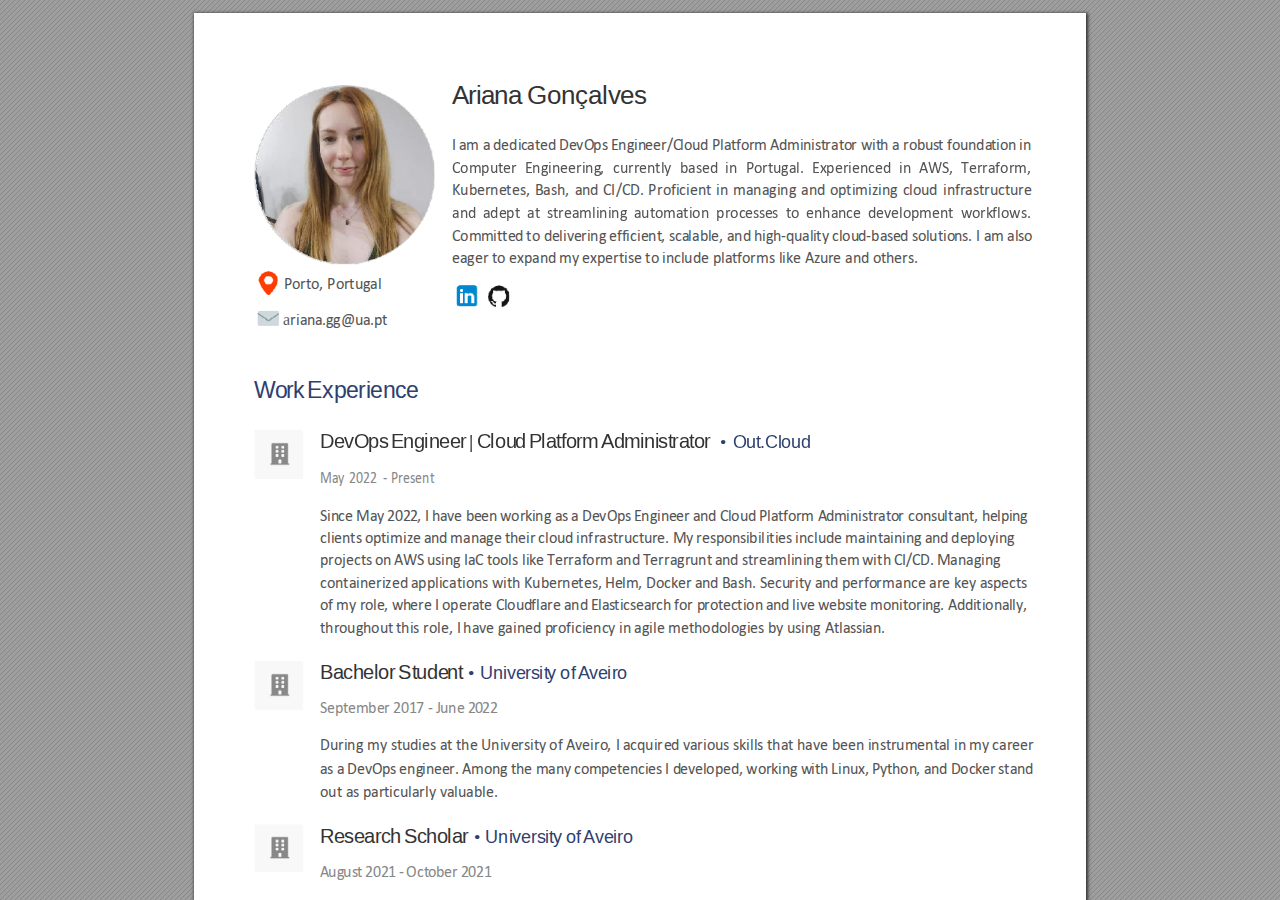
==== commit bee999e8: "updating cv" ====
--- a/website/index.html
+++ b/website/index.html
@@ -23,8 +23,8 @@
 </div>
 </div>
 <div id="page-container">
-<div id="pf1" class="pf w0 h0" data-page-no="1"><div class="pc pc1 w0 h0"><img class="bi x0 y0 w1 h1" alt="" src="bg1.png"/><div class="t m0 x1 h2 y1 ff1 fs0 fc0 sc0 ls0 ws0"> </div><div class="t m0 x2 h3 y2 ff2 fs1 fc1 sc0 ls0 ws0">A<span class="_ _0"></span>r<span class="_ _0"></span>i<span class="_ _0"></span>a<span class="_ _0"></span>n<span class="_ _0"></span>a<span class="_ _0"></span> <span class="_ _1"></span>Go<span class="_ _0"></span>nç<span class="_ _0"></span>alv<span class="_ _0"></span>es<span class="_ _0"></span><span class="fc0"> </span></div><div class="t m0 x2 h4 y3 ff2 fs2 fc2 sc0 ls0 ws0">D<span class="_ _0"></span>ev<span class="_ _0"></span>O<span class="_ _0"></span>ps<span class="_ _0"></span> <span class="_ _1"></span>En<span class="_ _0"></span>g<span class="_ _0"></span>in<span class="_ _0"></span>e<span class="_ _0"></span>er<span class="_ _0"></span> <span class="_ _1"></span><span class="ff3 fs3 ls1">| <span class="ff2 fs2 ls0">C<span class="_ _0"></span>l<span class="_ _0"></span>ou<span class="_ _0"></span>d<span class="_ _0"></span> </span></span></div><div class="t m0 x2 h4 y4 ff2 fs2 fc2 sc0 ls0 ws0">Platform <span class="_ _0"></span>Administrator<span class="fc0"> </span></div><div class="t m0 x3 h5 y5 ff1 fs0 fc0 sc0 ls0 ws0"> <span class="ff4 fs3 fc3">Po<span class="_ _0"></span>rt<span class="_ _0"></span>o,<span class="_ _0"></span> Portugal<span class="fc0"> </span></span></div><div class="t m0 x4 h6 y6 ff4 fs0 fc0 sc0 ls0 ws0"> </div><div class="t m0 x4 h6 y7 ff4 fs0 fc0 sc0 ls0 ws0"> </div><div class="t m0 x4 h6 y8 ff4 fs0 fc0 sc0 ls0 ws0"> </div><div class="t m0 x4 h6 y9 ff4 fs0 fc0 sc0 ls0 ws0"> </div><div class="t m0 x4 h6 ya ff4 fs0 fc0 sc0 ls0 ws0"> </div><div class="t m0 x2 h7 yb ff2 fs4 fc2 sc0 ls0 ws0">W<span class="_ _0"></span>o<span class="_ _1"></span>r<span class="_ _0"></span>k<span class="_ _0"></span> <span class="_ _1"></span>E<span class="_ _0"></span>xper<span class="_ _0"></span>ience<span class="fc0"> </span></div><div class="t m0 x5 h5 yc ff4 fs3 fc3 sc0 ls0 ws0">I <span class="_ _0"></span><span class="ls2">am<span class="ls0"> <span class="_ _0"></span>a dedicated <span class="_ _0"></span>DevOps Engineer/Cloud <span class="_ _1"></span>Platform Administrator with <span class="_ _0"></span>a robust </span></span></div><div class="t m0 x5 h5 yd ff4 fs3 fc3 sc0 ls0 ws0">foundation <span class="_ _0"></span><span class="ls3">in<span class="ls0"> Computer Engineer, <span class="_ _0"></span>currently <span class="_ _0"></span>based <span class="_ _0"></span><span class="ls3">in<span class="ls0"> Portugal. <span class="_ _0"></span>Experienced <span class="_ _0"></span>in </span></span></span></span></div><div class="t m0 x5 h5 ye ff4 fs3 fc3 sc0 ls0 ws0">AWS, Terraform, Kubernetes, Bash, and CI/CD. Proficient in managing and </div><div class="t m0 x5 h5 yf ff4 fs3 fc3 sc0 ls0 ws0">optimizing cloud <span class="_ _0"></span>infrastructure and adept<span class="_ _0"></span> <span class="ls2">at</span> <span class="_ _0"></span>streamlining automated <span class="_ _0"></span>processes </div><div class="t m0 x5 h5 y10 ff4 fs3 fc3 sc0 ls4 ws0">to<span class="ls0"> enhance de<span class="_ _0"></span>velopment workflows<span class="_ _0"></span>. Committed <span class="_ _0"></span><span class="ls4">to<span class="ls0"> delivering efi<span class="_ _0"></span>cient,<span class="_ _2"></span> scalable, </span></span></span></div><div class="t m0 x5 h5 y11 ff4 fs3 fc3 sc0 ls5 ws0">and<span class="ls0"> <span class="_ _0"></span>hi<span class="_ _0"></span>gh-qu<span class="_ _0"></span>ality<span class="_ _0"></span> c<span class="_ _0"></span>loud-<span class="_ _0"></span><span class="ls6">ba<span class="ls0">sed <span class="_ _0"></span>so<span class="_ _0"></span>luti<span class="_ _0"></span>ons. <span class="_ _0"></span>I <span class="_ _0"></span><span class="ls7">am<span class="_ _0"></span><span class="ls0"> als<span class="_ _0"></span>o <span class="_ _0"></span>eage<span class="_ _0"></span>r <span class="ls8">to</span> <span class="_ _0"></span>exp<span class="_ _0"></span>and <span class="_ _0"></span><span class="ls5">my<span class="ls0"> <span class="_ _0"></span>expe<span class="_ _0"></span>rtis<span class="_ _0"></span>e to<span class="_ _0"></span> </span></span></span></span></span></span></span></div><div class="t m0 x5 h5 y12 ff4 fs3 fc3 sc0 ls0 ws0">include platforms like Azure and others.<span class="fc0"> </span></div><div class="t m0 x6 h8 y13 ff4 fs5 fc0 sc0 ls0 ws0"> </div><div class="t m0 x4 h9 y14 ff4 fs2 fc0 sc0 ls0 ws0"> </div><div class="t m0 x7 ha y15 ff2 fs6 fc1 sc0 ls0 ws0">De<span class="_ _0"></span>vO<span class="_ _0"></span>ps<span class="_ _0"></span> <span class="_ _3"></span>En<span class="_ _0"></span>gi<span class="_ _0"></span>ne<span class="_ _0"></span>er<span class="_ _0"></span> <span class="_ _0"></span><span class="ff5 fs2 fc2">•<span class="ff2"> Ou<span class="_ _0"></span>t.<span class="_ _0"></span>Clo<span class="_ _0"></span>ud<span class="_ _0"></span><span class="fc0"> </span></span></span></div><div class="t m1 x7 h5 y16 ff4 fs3 fc4 sc0 ls0 ws0">May</div><div class="t m0 x8 h5 y16 ff4 fs3 fc4 sc0 ls0 ws0"> </div><div class="t m1 x9 h5 y16 ff4 fs3 fc4 sc0 ls0 ws0">2022</div><div class="t m0 xa h5 y16 ff4 fs3 fc4 sc0 ls0 ws0"> </div><div class="t m1 xb h5 y16 ff4 fs3 fc4 sc0 ls0 ws0">-</div><div class="t m0 xc h5 y16 ff4 fs3 fc4 sc0 ls0 ws0"> </div><div class="t m1 xd h5 y16 ff4 fs3 fc4 sc0 ls0 ws0">Pres<span class="_ _0"></span>ent</div><div class="t m0 xe h5 y16 ff4 fs3 fc0 sc0 ls0 ws0"> </div><div class="t m0 x7 h5 y17 ff4 fs3 fc3 sc0 ls9 ws0">As<span class="ls0"> <span class="_ _0"></span>a <span class="_ _0"></span>DevOps <span class="_ _0"></span>Engineer <span class="_ _1"></span><span class="lsa">for<span class="_ _2"></span><span class="ls0"> <span class="_ _0"></span>Out.Cloud <span class="_ _0"></span><span class="ls2">and<span class="ls0"> <span class="_ _0"></span>a <span class="_ _0"></span>consultant <span class="_ _0"></span><span class="lsa">for<span class="ls0"> <span class="_ _0"></span>UNIC<span class="_ _0"></span>C, <span class="_ _0"></span>I <span class="_ _0"></span><span class="lsb">work<span class="ls0"> <span class="_ _0"></span>within <span class="_ _0"></span>the <span class="_ _0"></span>Cloud <span class="_ _0"></span>Platform <span class="_ _1"></span>Administration </span></span></span></span></span></span></span></span></span></div><div class="t m0 x7 h5 y18 ff4 fs3 fc3 sc0 ls0 ws0">team. <span class="_ _4"> </span>We <span class="_ _4"> </span>are <span class="_ _4"> </span>responsible <span class="_ _4"> </span>for <span class="_ _5"> </span>hosting <span class="_ _5"> </span>various <span class="_"> </span>projects <span class="_ _5"> </span>using <span class="_ _4"> </span>the <span class="_ _4"> </span>AWS <span class="_ _5"> </span>platform <span class="_"> </span>and <span class="_ _5"> </span>deploying <span class="_ _4"> </span>them <span class="_ _4"> </span>with </div><div class="t m0 x7 h5 y19 ff4 fs3 fc3 sc0 ls0 ws0">infrastructure <span class="_ _0"></span><span class="ls2">as<span class="ls0"> <span class="_ _0"></span>code <span class="_ _0"></span>tools such <span class="_ _0"></span><span class="ls2">as<span class="ls0"> Terraform <span class="_ _0"></span><span class="ls2">and<span class="ls0"> <span class="_ _0"></span>Terragrunt. <span class="_ _0"></span>I <span class="_ _0"></span>manage <span class="_ _0"></span>containers using <span class="_ _0"></span>Kubernetes <span class="ls2">and</span> <span class="_ _0"></span>install </span></span></span></span></span></span></div><div class="t m0 x7 h5 y1a ff4 fs3 fc3 sc0 ls0 ws0">important <span class="_ _0"></span>applications using <span class="_ _0"></span>Helm. Further<span class="_ _0"></span>more, <span class="lsb">we</span> ens<span class="_ _0"></span>ure security <span class="_ _0"></span>and <span class="ls3">live</span> webs<span class="_ _0"></span>ite monitoring with <span class="_ _0"></span>tools like </div><div class="t m0 x7 h5 y1b ff4 fs3 fc3 sc0 ls0 ws0">Cloudflare, <span class="_ _6"></span>AWS <span class="_ _6"></span>WAF <span class="_ _6"></span>and <span class="_ _6"></span>Elastic <span class="_ _6"></span>Search. <span class="_ _6"></span>We <span class="_ _6"></span>implement <span class="_ _6"></span>CI/CD <span class="_ _6"></span>practices <span class="_ _6"></span>across <span class="_ _6"></span>all <span class="_ _6"></span>projects. <span class="_ _6"></span>Additionally, <span class="_ _6"></span>for </div><div class="t m0 x7 h5 y1c ff4 fs3 fc3 sc0 ls0 ws0">different <span class="_ _2"></span>scripting <span class="_ _2"></span>tasks, <span class="_ _7"></span>I <span class="_ _2"></span>utilize <span class="_ _2"></span>Docker, <span class="_ _7"></span>Bash, <span class="_ _2"></span>and <span class="_ _2"></span>Python. <span class="_ _2"></span>Through <span class="_ _7"></span>this <span class="_ _2"></span>role, <span class="_ _2"></span>I <span class="_ _7"></span>have <span class="_ _2"></span>gained <span class="_ _2"></span>proficiency <span class="_ _2"></span>in <span class="_ _7"></span>agile </div><div class="t m0 x7 h5 y1d ff4 fs3 fc3 sc0 ls0 ws0">methodologies, by using Atlassian.<span class="fc0"> </span></div><div class="t m0 x4 h6 y1e ff4 fs0 fc0 sc0 ls0 ws0"> </div><div class="t m0 x7 ha y1f ff2 fs6 fc1 sc0 ls0 ws0">Ba<span class="_ _0"></span>ch<span class="_ _0"></span>el<span class="_ _0"></span>or<span class="_ _0"></span> <span class="_ _1"></span>St<span class="_ _0"></span>ud<span class="_ _0"></span>ent<span class="_ _0"></span> <span class="_ _0"></span><span class="ff5 fs2 fc2">•<span class="ff2"> <span class="_ _7"></span>U<span class="_ _0"></span>ni<span class="_ _0"></span>ver<span class="_ _0"></span>si<span class="_ _0"></span>ty <span class="_ _1"></span><span class="lsc">of<span class="ls0"> <span class="_ _8"></span>A<span class="_ _0"></span>vei<span class="_ _0"></span>ro<span class="_ _0"></span><span class="fc0"> </span></span></span></span></span></div><div class="t m0 x7 h5 y20 ff4 fs3 fc4 sc0 ls0 ws0">Se<span class="_ _0"></span>ptembe<span class="_ _0"></span>r 20<span class="_ _0"></span>17 - <span class="_ _0"></span>J<span class="_ _0"></span>une <span class="_ _0"></span>202<span class="_ _0"></span>2<span class="fc0"> </span></div><div class="t m0 x4 h6 y21 ff4 fs0 fc0 sc0 ls0 ws0"> </div><div class="t m0 x7 h5 y22 ff4 fs3 fc3 sc0 ls0 ws0">During <span class="ls2">my</span> studies at the University <span class="lsd">of</span> Aveiro, <span class="_ _0"></span>I acquired <span class="_ _0"></span>various skills <span class="_ _2"></span>that have been <span class="_ _0"></span>instrumental <span class="ls3">in</span> <span class="ls2">my<span class="_ _0"></span><span class="ls0"> career </span></span></div><div class="t m0 x7 h5 y23 ff4 fs3 fc3 sc0 ls5 ws0">as<span class="ls0"> <span class="_ _0"></span>a D<span class="_ _0"></span>evOp<span class="_ _0"></span>s en<span class="_ _0"></span>gine<span class="_ _0"></span>er. <span class="_ _0"></span>Amo<span class="_ _0"></span>ng the<span class="_ _0"></span> <span class="ls5">many</span> c<span class="_ _0"></span>ompe<span class="_ _0"></span>tenci<span class="_ _0"></span>es I <span class="_ _0"></span>dev<span class="_ _0"></span>elop<span class="_ _0"></span>ed, <span class="_ _0"></span>wor<span class="_ _0"></span>king<span class="_ _0"></span> with<span class="_ _0"></span> Li<span class="_ _0"></span>nux,<span class="_ _0"></span> Py<span class="_ _0"></span>tho<span class="_ _0"></span>n, <span class="_ _0"></span><span class="ls5">and<span class="ls0"> Do<span class="_ _0"></span>cker<span class="_ _0"></span> stand </span></span></span></div><div class="t m0 x7 h5 y24 ff4 fs3 fc3 sc0 ls0 ws0">out as particularly valuable.<span class="fc0"> </span></div><div class="t m0 x4 h6 y25 ff4 fs0 fc0 sc0 ls0 ws0"> </div><div class="t m0 x7 ha y26 ff2 fs6 fc1 sc0 ls0 ws0">Re<span class="_ _0"></span>se<span class="_ _0"></span>ar<span class="_ _0"></span>ch <span class="_ _3"></span>S<span class="_ _0"></span>ch<span class="_ _0"></span>ol<span class="_ _0"></span>ar<span class="_ _0"></span> <span class="_ _2"></span><span class="ff5 fs2 fc2">•<span class="ff2"> <span class="_ _2"></span>Uni<span class="_ _0"></span>ve<span class="_ _0"></span>rsi<span class="_ _0"></span>ty<span class="_ _0"></span> <span class="_ _0"></span><span class="lsc">of<span class="ls0"> <span class="_ _3"></span>Av<span class="_ _0"></span>ei<span class="_ _0"></span>ro<span class="fc0"> </span></span></span></span></span></div><div class="t m0 x7 h5 y27 ff4 fs3 fc4 sc0 ls0 ws0">Au<span class="_ _0"></span>gu<span class="_ _0"></span>st <span class="_ _9"></span>20<span class="_ _0"></span>21<span class="_ _0"></span> <span class="_ _0"></span>- <span class="_ _0"></span>Oc<span class="_ _0"></span>to<span class="_ _0"></span>be<span class="_ _0"></span>r 20<span class="_ _9"></span>21<span class="fc0"> </span></div><div class="t m0 x7 h5 y28 ff4 fs3 fc3 sc0 ls0 ws0">As a <span class="_ _2"></span>research <span class="_ _2"></span>scholar <span class="_ _2"></span>at the <span class="_ _2"></span>University <span class="_ _2"></span>of <span class="_ _2"></span>Aveiro, I contributed <span class="_ _2"></span><span class="ls4">to</span> the <span class="_ _2"></span>development of <span class="_ _2"></span>a <span class="_ _2"></span>website <span class="_ _2"></span>that <span class="_ _2"></span>displayed </div><div class="t m0 x7 h5 y29 ff4 fs3 fc3 sc0 ls0 ws0">ev<span class="_ _0"></span>ents <span class="_ _0"></span>taki<span class="_ _0"></span>ng pla<span class="_ _0"></span>ce at <span class="_ _0"></span>the un<span class="_ _0"></span>iver<span class="_ _0"></span>sity<span class="_ _0"></span>. W<span class="_ _0"></span>e utili<span class="_ _0"></span>zed <span class="_ _9"></span>Docke<span class="_ _0"></span>r as the<span class="_ _0"></span> <span class="_ _2"></span>pri<span class="_ _0"></span>mary <span class="_ _0"></span>tool<span class="_ _0"></span> fo<span class="_ _0"></span>r cont<span class="_ _0"></span>ainer<span class="_ _0"></span> manag<span class="_ _0"></span>emen<span class="_ _0"></span>t <span class="lse">to</span> <span class="_ _0"></span>ens<span class="_ _0"></span>ure </div><div class="t m0 x7 h5 y2a ff4 fs3 fc3 sc0 ls0 ws0">efi<span class="_ _0"></span>cien<span class="_ _0"></span>t <span class="ls5">and</span> <span class="_ _0"></span>cons<span class="_ _0"></span>iste<span class="_ _0"></span>nt d<span class="_ _0"></span>eplo<span class="_ _0"></span>ymen<span class="_ _0"></span>t. We<span class="_ _0"></span> <span class="_ _2"></span>also <span class="_ _0"></span>crea<span class="_ _0"></span>ted <span class="_ _0"></span>a simpl<span class="_ _0"></span>e pipe<span class="_ _0"></span>line for<span class="_ _0"></span> <span class="_ _2"></span>cod<span class="_ _0"></span>e automa<span class="_ _0"></span>tion <span class="_ _0"></span><span class="ls5">and<span class="ls0"> in<span class="_ _0"></span>tegr<span class="_ _0"></span>ation<span class="_ _0"></span> usi<span class="_ _0"></span>ng </span></span></div><div class="t m0 x7 h5 y2b ff4 fs3 fc3 sc0 ls0 ws0">GitHub, <span class="_ _9"></span>which <span class="_ _9"></span>streamlined <span class="_ _0"></span>our <span class="_ _9"></span>development <span class="_ _0"></span>process an<span class="_ _0"></span>d <span class="_ _0"></span>enhanced <span class="_ _9"></span>our workflow.<span class="fc0"> </span></div><a class="l" href="https://www.linkedin.com/in/arianagg/"><div class="d m2" style="border-style:none;position:absolute;left:324.750000px;bottom:1003.650000px;width:16.080000px;height:16.140000px;background-color:rgba(255,255,255,0.000001);"></div></a></div><div class="pi" data-data='{"ctm":[1.500000,0.000000,0.000000,1.500000,0.000000,0.000000]}'></div></div>
-<div id="pf2" class="pf w0 h0" data-page-no="2"><div class="pc pc2 w0 h0"><img class="bi x0 y0 w1 h1" alt="" src="bg2.png"/><div class="c x2 y2c w2 hb"><div class="t m0 xf h5 y2d ff4 fs3 fc3 sc0 ls0 ws0">Por<span class="_ _0"></span>tugue<span class="_ _0"></span>se <span class="_ _9"></span><span class="ff6">—<span class="ff4"> <span class="_ _0"></span>Nati<span class="_ _0"></span>ve<span class="fc0"> </span></span></span></div></div><div class="t m0 x10 h5 y2e ff4 fs3 fc3 sc0 ls0 ws0">En<span class="_ _0"></span>gl<span class="_ _0"></span>is<span class="_ _0"></span>h <span class="_ _0"></span><span class="ff6">—<span class="ff4"> Pr<span class="_ _0"></span>ofi<span class="_ _0"></span>ci<span class="_ _0"></span>en<span class="_ _0"></span>t</span></span></div><div class="c x11 y2c w3 hb"><div class="t m0 x12 h5 y2d ff4 fs3 fc0 sc0 ls0 ws0"> </div></div><div class="t m0 x2 h7 y2f ff2 fs4 fc2 sc0 ls0 ws0">Edu<span class="_ _0"></span>catio<span class="_ _0"></span>n<span class="fc0"> </span></div><div class="t m0 x4 hc y30 ff2 fs7 fc0 sc0 ls0 ws0"> </div><div class="t m0 x7 ha y31 ff2 fs6 fc1 sc0 ls0 ws0">University <span class="_ _8"></span><span class="lsf">of<span class="ls0"> <span class="_ _9"></span>Aveiro </span></span></div><div class="t m0 x7 h4 y32 ff2 fs2 fc2 sc0 ls0 ws0">C<span class="_ _0"></span>o<span class="_ _0"></span>m<span class="_ _0"></span>p<span class="_ _0"></span>ut<span class="_ _9"></span>e<span class="_ _0"></span>r <span class="_ _3"></span>E<span class="_ _0"></span>n<span class="_ _0"></span>gi<span class="_ _9"></span>n<span class="_ _0"></span>ee<span class="_ _9"></span>r<span class="_ _0"></span>in<span class="_ _9"></span>g<span class="_ _0"></span> </div><div class="t m0 x7 h5 y33 ff4 fs3 fc4 sc0 ls0 ws0">2017 - 2022<span class="fc0"> </span></div><div class="t m0 x4 hd y34 ff4 fs8 fc0 sc0 ls0 ws0"> </div><div class="t m3 x2 h7 y35 ff2 fs4 fc2 sc0 ls10 ws0">Side</div><div class="t m0 x13 h7 y35 ff2 fs4 fc2 sc0 ls0 ws0"> Pro<span class="_ _0"></span>jects<span class="fc0"> </span></div><div class="t m0 x4 hc y36 ff2 fs7 fc0 sc0 ls0 ws0"> </div><div class="t m0 x2 h5 y37 ff4 fs3 fc3 sc0 ls0 ws0">This Curriculum <span class="_ _9"></span>Vitae <span class="ls3">is</span> curr<span class="_ _0"></span>ently <span class="_ _0"></span>hosted <span class="_ _0"></span><span class="ls11">in<span class="ls0"> <span class="_ _0"></span>AWS. <span class="_ _0"></span>I <span class="_ _9"></span><span class="ls2">am<span class="ls0"> <span class="_ _0"></span>using GitHub <span class="_ _1"></span><span class="ls4">to<span class="ls0"> <span class="_ _0"></span>store the fron<span class="_ _0"></span>tend. <span class="_ _0"></span>I&apos;ve created <span class="_ _9"></span>a pipeline <span class="_ _0"></span><span class="ls4">to<span class="ls0"> <span class="_ _9"></span>import </span></span></span></span></span></span></span></span></div><div class="t m0 x2 h5 y38 ff4 fs3 fc3 sc0 ls0 ws0">the <span class="_ _9"></span>static<span class="_ _2"></span> <span class="_ _0"></span>pages <span class="_ _0"></span><span class="ls4">to<span class="ls0"> <span class="_ _0"></span>AWS <span class="_ _0"></span>S3. <span class="_ _9"></span><span class="lsd">To<span class="ls0"> <span class="_ _9"></span>point <span class="_ _0"></span><span class="ls3">it<span class="ls0"> <span class="_ _0"></span><span class="ls4">to<span class="ls0"> <span class="_ _9"></span>a custom <span class="_ _9"></span>DNS <span class="_ _0"></span>domain <span class="_ _0"></span>I <span class="_ _9"></span><span class="ls2">am<span class="ls0"> <span class="_ _0"></span>using AWS <span class="_ _9"></span>Route <span class="ls12">53</span><span class="fc0"> </span></span></span></span></span></span></span></span></span></span></span></div><div class="t m0 x2 h5 y39 ff4 fs3 fc3 sc0 ls0 ws0">(ad<span class="_ _0"></span>icio<span class="_ _0"></span>nar aq<span class="_ _0"></span>ui <span class="_ _0"></span>pro<span class="_ _0"></span>cesso<span class="_ _0"></span> <span class="_ _0"></span><span class="ls6">do<span class="ls0"> b<span class="_ _0"></span>acke<span class="_ _0"></span>nd <span class="_ _9"></span>e https<span class="_ _0"></span> proto<span class="_ _0"></span>col)<span class="fc0"> </span></span></span></div><div class="t m0 x4 h6 y3a ff4 fs0 fc0 sc0 ls0 ws0"> </div><div class="t m0 x4 h6 y3b ff4 fs0 fc0 sc0 ls0 ws0"> </div><div class="t m0 x2 h7 y3c ff2 fs4 fc2 sc0 ls0 ws0">Lan<span class="_ _0"></span>guage<span class="_ _0"></span>s<span class="fc0"> </span></div><div class="t m0 x4 he y3d ff2 fs0 fc0 sc0 ls0 ws0"> </div></div><div class="pi" data-data='{"ctm":[1.500000,0.000000,0.000000,1.500000,0.000000,0.000000]}'></div></div>
+<div id="pf1" class="pf w0 h0" data-page-no="1"><div class="pc pc1 w0 h0"><img class="bi x0 y0 w0 h0" alt="" src="bg1.png"/><div class="c x0 y0 w1 h0"><div class="t m0 x1 h1 y1 ff1 fs0 fc0 sc0 ls0 ws0"> </div><div class="t m0 x2 h2 y2 ff1 fs1 fc0 sc0 ls0 ws0"> </div><div class="t m0 x3 h3 y3 ff1 fs1 fc0 sc0 ls0 ws0"> <span class="_ _0"> </span><span class="ff2 fs2 fc1">Porto, Portugal </span></div><div class="t m0 x4 h3 y4 ff1 fs2 fc1 sc0 ls0 ws0"> a<span class="ff2">rian<span class="_ _1"></span>a.g<span class="_ _1"></span>g@ua<span class="_ _1"></span>.pt<span class="_ _1"></span><span class="fc0"> </span></span></div><div class="t m0 x5 h4 y5 ff3 fs3 fc2 sc0 ls0 ws0">A<span class="_ _1"></span>r<span class="_ _1"></span>i<span class="_ _2"></span>a<span class="_ _2"></span>na<span class="_ _2"></span> <span class="_ _3"></span>Gonçalv<span class="_ _1"></span>es<span class="fc0"> </span></div><div class="t m0 x5 h3 y6 ff2 fs2 fc1 sc0 ls0 ws0">I <span class="_ _1"></span><span class="ls1">am<span class="_ _4"></span><span class="ls0"> <span class="_ _1"></span>a <span class="_ _1"></span>dedi<span class="_ _1"></span>cated<span class="_ _1"></span> <span class="_ _1"></span>DevO<span class="_ _1"></span>ps <span class="_ _1"></span>Engin<span class="_ _1"></span>eer/C<span class="_ _2"></span>loud<span class="_ _1"></span> Pla<span class="_ _1"></span>tfor<span class="_ _1"></span>m A<span class="_ _1"></span>dmin<span class="_ _1"></span>ist<span class="_ _1"></span>rato<span class="_ _1"></span>r wit<span class="_ _1"></span>h <span class="_ _1"></span>a robus<span class="_ _2"></span>t <span class="_ _1"></span>founda<span class="_ _2"></span>tion <span class="_ _2"></span>in </span></span></div><div class="t m0 x5 h3 y7 ff2 fs2 fc1 sc0 ls0 ws0">Computer <span class="_ _5"> </span>Engineering<span class="_ _1"></span>, <span class="_ _5"> </span>currently <span class="_ _5"> </span>based<span class="_ _2"></span> <span class="_ _5"> </span>in <span class="_ _5"> </span>Portugal.<span class="_ _1"></span> <span class="_ _5"> </span>Experienced <span class="_ _5"> </span>in<span class="_ _1"></span> <span class="_ _5"> </span>AWS, <span class="_ _6"> </span>Terraform, </div><div class="t m0 x5 h3 y8 ff2 fs2 fc1 sc0 ls0 ws0">Kubernetes, <span class="_ _7"></span>Bash, <span class="_ _7"></span>and <span class="_ _4"></span>CI/CD. <span class="_ _4"></span>P<span class="_ _8"></span>roficient <span class="_ _4"></span>in <span class="_ _7"></span>managing <span class="_ _7"></span>and <span class="_ _4"></span>optimizing <span class="_ _7"></span>c<span class="_ _1"></span>loud <span class="_ _7"></span>infrastructure<span class="_ _1"></span> </div><div class="t m0 x5 h3 y9 ff2 fs2 fc1 sc0 ls0 ws0">and <span class="_ _0"> </span>adept <span class="_"> </span>at<span class="_ _1"></span> <span class="_"> </span>streamlining <span class="_ _0"> </span>automation <span class="_"> </span>process<span class="_ _1"></span>es <span class="_"> </span>to<span class="_ _1"></span> <span class="_"> </span>enhance <span class="_ _0"> </span>development <span class="_"> </span>work<span class="_ _1"></span>flows. </div><div class="t m0 x5 h3 ya ff2 fs2 fc1 sc0 ls0 ws0">Com<span class="_ _1"></span>mitted <span class="_ _2"></span>to de<span class="_ _1"></span>live<span class="_ _1"></span>ring<span class="_ _1"></span> eff<span class="_ _1"></span>icient<span class="_ _2"></span>, sca<span class="_ _1"></span>labl<span class="_ _1"></span>e, and <span class="_ _2"></span>high-q<span class="_ _1"></span>uali<span class="_ _1"></span>ty <span class="_ _1"></span>clou<span class="_ _1"></span>d-base<span class="_ _1"></span>d so<span class="_ _2"></span>lutio<span class="_ _1"></span>ns. I a<span class="_ _2"></span>m also<span class="_ _1"></span> </div><div class="t m0 x5 h3 yb ff2 fs2 fc1 sc0 ls0 ws0">eager to expand <span class="_ _2"></span><span class="ls2">my<span class="_ _1"></span><span class="ls0"> expertise to<span class="_ _1"></span> include platforms like Azur<span class="_ _1"></span>e and<span class="_ _8"></span> <span class="_ _1"></span>others. </span></span></div><div class="t m0 x6 h5 yc ff2 fs4 fc0 sc0 ls0 ws0"> </div><div class="t m0 x1 h6 yd ff2 fs5 fc0 sc0 ls0 ws0"> </div><div class="t m0 x7 h7 ye ff3 fs6 fc3 sc0 ls0 ws0">W<span class="_ _1"></span>o<span class="_ _2"></span>r<span class="_ _2"></span>k<span class="_ _2"></span> <span class="_ _3"></span>Experi<span class="_ _1"></span>ence<span class="_ _1"></span><span class="fc0"> </span></div><div class="t m0 x1 h8 yf ff3 fs5 fc0 sc0 ls0 ws0"> </div><div class="t m0 x8 h9 y10 ff3 fs7 fc2 sc0 ls0 ws0">De<span class="_ _1"></span>vO<span class="_ _2"></span>ps<span class="_ _1"></span> <span class="_ _9"></span>E<span class="_ _1"></span>ng<span class="_ _2"></span>in<span class="_ _1"></span>ee<span class="_ _2"></span>r <span class="_ _3"></span><span class="ff4 fs8">|<span class="_ _1"></span> <span class="ff3 fs7">C<span class="_ _2"></span>lou<span class="_ _2"></span>d <span class="_ _9"></span>P<span class="_ _2"></span>lat<span class="_ _2"></span>fo<span class="_ _2"></span>rm<span class="_ _2"></span> <span class="_ _3"></span>Ad<span class="_ _1"></span>mi<span class="_ _2"></span>ni<span class="_ _1"></span>st<span class="_ _2"></span>ra<span class="_ _1"></span>t<span class="_ _1"></span>o<span class="_ _1"></span>r <span class="_ _5"> </span><span class="ff5 fs9 fc3">•<span class="ff3"> <span class="_ _7"></span>O<span class="_ _1"></span>ut<span class="_ _2"></span>.C<span class="_ _1"></span>l<span class="_ _1"></span>ou<span class="_ _1"></span>d<span class="_ _1"></span><span class="fc0"> </span></span></span></span></span></div><div class="t m1 x8 h3 y11 ff2 fs2 fc4 sc0 ls0 ws0">M<span class="_ _8"></span>ay</div><div class="t m0 x9 h3 y11 ff2 fs2 fc4 sc0 ls0 ws0"> </div><div class="t m1 xa h3 y11 ff2 fs2 fc4 sc0 ls3 ws0">2022</div><div class="t m0 xb h3 y11 ff2 fs2 fc4 sc0 ls0 ws0"> </div><div class="t m1 xc h3 y11 ff2 fs2 fc4 sc0 ls0 ws0">-</div><div class="t m0 xd h3 y11 ff2 fs2 fc4 sc0 ls0 ws0"> </div><div class="t m1 xe h3 y11 ff2 fs2 fc4 sc0 ls0 ws0">Pre<span class="_ _8"></span>se<span class="_ _8"></span>nt</div><div class="t m0 x2 h3 y11 ff2 fs2 fc0 sc0 ls0 ws0"> </div><div class="t m0 x1 ha y12 ff2 fs1 fc0 sc0 ls0 ws0"> </div><div class="t m0 x8 h3 y13 ff2 fs2 fc1 sc0 ls0 ws0">Sin<span class="_ _1"></span>ce <span class="_ _1"></span>May<span class="_ _1"></span> <span class="_ _1"></span>2022<span class="_ _2"></span>,<span class="_ _8"></span> <span class="_ _2"></span>I <span class="_ _1"></span>ha<span class="_ _1"></span>ve be<span class="_ _1"></span>en <span class="_ _2"></span>work<span class="_ _1"></span>ing as<span class="_ _2"></span> a De<span class="_ _1"></span>vOps<span class="_ _2"></span> Engine<span class="_ _2"></span>er a<span class="_ _1"></span>nd C<span class="_ _2"></span>loud <span class="_ _2"></span>Plat<span class="_ _2"></span>f<span class="_ _8"></span>o<span class="_ _1"></span>rm A<span class="_ _1"></span>dm<span class="_ _1"></span>inist<span class="_ _1"></span>rato<span class="_ _2"></span>r consu<span class="_ _2"></span>l<span class="_ _8"></span>tant<span class="_ _2"></span>, he<span class="_ _2"></span>l<span class="_ _8"></span>pi<span class="_ _1"></span>ng </div><div class="t m0 x8 h3 y14 ff2 fs2 fc1 sc0 ls0 ws0">clients o<span class="_ _1"></span>ptimize <span class="_ _2"></span>and <span class="_ _2"></span>manage <span class="_ _1"></span>their <span class="_ _2"></span>cloud <span class="_ _2"></span>inf<span class="_ _8"></span>rastructu<span class="_ _1"></span>re. <span class="ls4">My<span class="_ _1"></span><span class="ls0"> <span class="_ _1"></span>respons<span class="_ _1"></span>ibil<span class="_ _8"></span>ities <span class="_ _2"></span>i<span class="_ _8"></span>nclude <span class="_ _2"></span>m<span class="_ _8"></span>aintaining <span class="_ _2"></span>and <span class="_ _2"></span>deploying </span></span></div><div class="t m0 x8 h3 y15 ff2 fs2 fc1 sc0 ls0 ws0">projects <span class="_ _1"></span><span class="ls5">on<span class="ls0"> <span class="_ _2"></span>AWS <span class="_ _2"></span>using <span class="_ _1"></span>IaC <span class="_ _1"></span>tools like <span class="_ _1"></span>Terraform <span class="_ _2"></span>and <span class="_ _2"></span>T<span class="_ _8"></span>erragrunt <span class="_ _2"></span>and <span class="_ _1"></span>streamlining <span class="_ _1"></span>them <span class="_ _2"></span>wi<span class="_ _8"></span>th <span class="_ _2"></span>CI/CD. <span class="_ _2"></span>Managing </span></span></div><div class="t m0 x8 h3 y16 ff2 fs2 fc1 sc0 ls0 ws0">containeriz<span class="_ _8"></span>ed <span class="_ _2"></span>applications with Kubernetes, <span class="_ _1"></span>Helm<span class="_ _1"></span>, Docker a<span class="_ _1"></span>nd <span class="_ _1"></span>Bash. Secu<span class="_ _1"></span>ri<span class="_ _8"></span>ty <span class="_ _1"></span>and <span class="_ _1"></span>perf<span class="_ _8"></span>o<span class="_ _1"></span>rm<span class="_ _8"></span>ance are key as<span class="_ _1"></span>pects </div><div class="t m0 x8 h3 y17 ff2 fs2 fc1 sc0 ls0 ws0">of <span class="_ _1"></span>my r<span class="_ _1"></span>ole<span class="_ _1"></span>, wh<span class="_ _2"></span>ere <span class="_ _1"></span>I<span class="_ _8"></span> <span class="_ _2"></span>oper<span class="_ _1"></span>ate C<span class="_ _1"></span>loud<span class="_ _2"></span>flare<span class="_ _1"></span> and <span class="_ _2"></span>Elas<span class="_ _2"></span>ticsear<span class="_ _1"></span>ch <span class="_ _2"></span>for p<span class="_ _1"></span>rotec<span class="_ _1"></span>tion <span class="_ _2"></span>and<span class="_ _1"></span> <span class="_ _1"></span>live<span class="_ _1"></span> webs<span class="_ _2"></span>i<span class="_ _8"></span>te<span class="_ _2"></span> monit<span class="_ _1"></span>orin<span class="_ _1"></span>g. A<span class="_ _1"></span>ddi<span class="_ _1"></span>tiona<span class="_ _1"></span>lly<span class="_ _1"></span>, </div><div class="t m0 x8 h3 y18 ff2 fs2 fc1 sc0 ls0 ws0">throughout <span class="_ _1"></span>this role, I <span class="_ _2"></span>have gained p<span class="_ _1"></span>roficiency <span class="ls6">in<span class="_ _2"></span><span class="ls0"> agile methodologies by using Atlas<span class="_ _1"></span>sian.<span class="_ _8"></span><span class="fc0"> </span></span></span></div><div class="t m0 x1 ha y19 ff2 fs1 fc0 sc0 ls0 ws0"> </div><div class="t m0 x8 h9 y1a ff3 fs7 fc2 sc0 ls0 ws0">Ba<span class="_ _1"></span>ch<span class="_ _2"></span>elo<span class="_ _1"></span>r <span class="_ _3"></span>St<span class="_ _2"></span>ude<span class="_ _2"></span>nt <span class="_ _2"></span><span class="ff5 fs9 fc3">•<span class="ff3"> <span class="_ _4"></span>Uni<span class="_ _1"></span>ve<span class="_ _1"></span>rs<span class="_ _1"></span>it<span class="_ _2"></span>y <span class="_ _2"></span><span class="ls7">of<span class="_ _2"></span><span class="ls0"> <span class="_ _3"></span>A<span class="_ _1"></span>ve<span class="_ _1"></span>ir<span class="_ _1"></span>o<span class="fc0"> </span></span></span></span></span></div><div class="t m0 x8 h3 y1b ff2 fs2 fc4 sc0 ls0 ws0">Sept<span class="_ _1"></span>embe<span class="_ _1"></span>r 201<span class="_ _1"></span>7 -<span class="_ _1"></span> J<span class="_ _1"></span>une<span class="_ _1"></span> <span class="ls8">2022<span class="_ _8"></span></span><span class="fc0"> </span></div><div class="t m0 x8 h3 y1c ff2 fs2 fc1 sc0 ls0 ws0">During<span class="_ _8"></span> <span class="ls2">my<span class="_ _2"></span><span class="ls0"> <span class="_ _8"></span>studies at the University<span class="_ _1"></span> <span class="ls5">of</span> Aveir<span class="_ _8"></span>o<span class="_ _1"></span>,<span class="_ _8"></span> I <span class="_ _1"></span>acquir<span class="_ _8"></span>ed <span class="_ _1"></span>various skills that have been instrumental <span class="ls6">in<span class="_ _1"></span><span class="ls0"> <span class="ls2">my<span class="_ _2"></span><span class="ls0"> c<span class="_ _8"></span>areer<span class="_ _1"></span> </span></span></span></span></span></span></div><div class="t m0 x8 h3 y1d ff2 fs2 fc1 sc0 ls9 ws0">as<span class="ls0"> a<span class="_ _2"></span> Dev<span class="_ _1"></span>Ops <span class="_ _1"></span>eng<span class="_ _1"></span>inee<span class="_ _1"></span>r. <span class="_ _1"></span>Amon<span class="_ _1"></span>g th<span class="_ _1"></span>e man<span class="_ _1"></span>y <span class="_ _1"></span>com<span class="_ _1"></span>peten<span class="_ _1"></span>cies <span class="_ _2"></span>I d<span class="_ _1"></span>evel<span class="_ _1"></span>oped, <span class="_ _1"></span>wor<span class="_ _1"></span>king<span class="_ _1"></span> w<span class="_ _1"></span>ith <span class="_ _2"></span>Linux,<span class="_ _1"></span> Py<span class="_ _1"></span>thon<span class="_ _1"></span>, a<span class="_ _1"></span>nd <span class="_ _1"></span>Doc<span class="_ _1"></span>ker<span class="_ _1"></span> stand<span class="_ _2"></span> </span></div><div class="t m0 x8 h3 y1e ff2 fs2 fc1 sc0 ls0 ws0">out as particularly valuable.<span class="fc0"> </span></div><div class="t m0 x1 ha y1f ff2 fs1 fc0 sc0 ls0 ws0"> </div><div class="t m0 x8 h9 y20 ff3 fs7 fc2 sc0 ls0 ws0">Re<span class="_ _1"></span>se<span class="_ _1"></span>ar<span class="_ _2"></span>ch <span class="_ _9"></span>Sc<span class="_ _1"></span>ho<span class="_ _1"></span>la<span class="_ _1"></span>r <span class="ff5 fs9 fc3">•<span class="ff3"> <span class="_ _8"></span>Uni<span class="_ _1"></span>ve<span class="_ _1"></span>rs<span class="_ _1"></span>it<span class="_ _1"></span>y <span class="_ _2"></span><span class="ls7">of<span class="_ _2"></span><span class="ls0"> <span class="_ _3"></span>A<span class="_ _1"></span>ve<span class="_ _1"></span>ir<span class="_ _1"></span>o<span class="fc0"> </span></span></span></span></span></div><div class="t m0 x8 h3 y21 ff2 fs2 fc4 sc0 ls0 ws0">A<span class="_ _1"></span>ug<span class="_ _1"></span>us<span class="_ _1"></span>t <span class="_ _2"></span>202<span class="_ _1"></span>1 <span class="_ _2"></span>- <span class="_ _2"></span>Oct<span class="_ _2"></span>ob<span class="_ _1"></span>er 2<span class="_ _2"></span>021<span class="fc0"> </span></div><div class="t m0 x8 h3 y22 ff2 fs2 fc1 sc0 ls0 ws0">As a <span class="_ _4"></span>research <span class="_ _8"></span>scholar at <span class="_ _8"></span>the Univer<span class="_ _8"></span>sity of <span class="_ _8"></span>Aveiro, I<span class="_ _8"></span> contribut<span class="_ _1"></span>ed <span class="_ _8"></span><span class="lsa">to</span> <span class="_ _8"></span>the <span class="_ _8"></span>development<span class="_ _8"></span> of <span class="_ _8"></span>a<span class="_ _1"></span> <span class="_ _8"></span>website <span class="_ _8"></span>that di<span class="_ _8"></span>splayed </div><div class="t m0 x8 h3 y23 ff2 fs2 fc1 sc0 ls0 ws0">events<span class="_ _2"></span> tak<span class="_ _1"></span>ing pl<span class="_ _1"></span>ace <span class="_ _1"></span>at the<span class="_ _2"></span> <span class="_ _8"></span>uni<span class="_ _1"></span>vers<span class="_ _2"></span>i<span class="_ _8"></span>ty.<span class="_ _1"></span> We<span class="_ _1"></span> util<span class="_ _1"></span>ized <span class="_ _1"></span>Dock<span class="_ _1"></span>er <span class="_ _1"></span>as the pr<span class="_ _1"></span>ima<span class="_ _1"></span>ry too<span class="_ _2"></span>l fo<span class="_ _1"></span>r cont<span class="_ _2"></span>ainer m<span class="_ _1"></span>ana<span class="_ _1"></span>gement<span class="_ _1"></span> <span class="lsa">to</span> <span class="_ _1"></span>ens<span class="_ _1"></span>ure<span class="_ _1"></span> </div><div class="t m0 x8 h3 y24 ff2 fs2 fc1 sc0 ls0 ws0">efic<span class="_ _1"></span>ient<span class="_ _1"></span> an<span class="_ _1"></span>d cons<span class="_ _2"></span>istent <span class="_ _2"></span>deplo<span class="_ _1"></span>yme<span class="_ _1"></span>nt. We<span class="_ _1"></span> also <span class="_ _1"></span>creat<span class="_ _1"></span>ed a<span class="_ _2"></span> <span class="_ _8"></span>sim<span class="_ _1"></span>ple<span class="_ _1"></span> <span class="_ _8"></span>pipe<span class="_ _2"></span>l<span class="_ _8"></span>ine<span class="_ _1"></span> for<span class="_ _1"></span> <span class="_ _8"></span>code<span class="_ _2"></span> <span class="_ _8"></span>auto<span class="_ _2"></span>m<span class="_ _8"></span>at<span class="_ _1"></span>ion and<span class="_ _1"></span> int<span class="_ _2"></span>egrati<span class="_ _1"></span>on us<span class="_ _1"></span>ing<span class="_ _1"></span> </div><div class="t m0 x8 h3 y25 ff2 fs2 fc1 sc0 ls0 ws0">GitHub, <span class="_ _1"></span>which <span class="_ _2"></span>streamlined <span class="_ _1"></span>our <span class="_ _2"></span>development <span class="_ _2"></span>proc<span class="_ _8"></span>ess <span class="_ _1"></span>and <span class="_ _2"></span>enhanced <span class="_ _2"></span>our<span class="_ _8"></span> workf<span class="_ _1"></span>low.<span class="fc0"> </span></div></div><a class="l" href="https://www.linkedin.com/in/arianagg/"><div class="d m2" style="border-style:none;position:absolute;left:262.995000px;bottom:969.675000px;width:13.750000px;height:13.750000px;background-color:rgba(255,255,255,0.000001);"></div></a><a class="l" href="https://github.com/ahridesu"><div class="d m2" style="border-style:none;position:absolute;left:294.120000px;bottom:969.300000px;width:14.270000px;height:14.250000px;background-color:rgba(255,255,255,0.000001);"></div></a><a class="l" href="mailto:ariana.gg@ua.pt"><div class="d m2" style="border-style:none;position:absolute;left:92.227500px;bottom:932.955000px;width:68.895000px;height:22.540000px;background-color:rgba(255,255,255,0.000001);"></div></a></div><div class="pi" data-data='{"ctm":[1.500000,0.000000,0.000000,1.500000,0.000000,0.000000]}'></div></div>
+<div id="pf2" class="pf w0 h0" data-page-no="2"><div class="pc pc2 w0 h0"><img class="bi x0 y0 w0 h0" alt="" src="bg2.png"/><div class="c x0 y0 w1 h0"><div class="t m0 x7 h7 y26 ff3 fs6 fc3 sc0 ls0 ws0">Educa<span class="_ _2"></span>tion<span class="_ _1"></span><span class="fc0"> </span></div><div class="t m0 x1 h8 y27 ff3 fs5 fc0 sc0 ls0 ws0"> </div><div class="t m0 x8 h9 y28 ff3 fs7 fc2 sc0 ls0 ws0">Un<span class="_ _2"></span>iv<span class="_ _1"></span>er<span class="_ _2"></span>s<span class="_ _1"></span>it<span class="_ _1"></span>y <span class="_ _9"></span><span class="lsb">of<span class="ls0"> <span class="_ _3"></span>Av<span class="_ _2"></span>eir<span class="_ _2"></span>o<span class="_ _1"></span><span class="fc0"> </span></span></span></div><div class="t m3 x8 hb y29 ff3 fs9 fc3 sc0 ls0 ws0">Ba<span class="_ _8"></span>c<span class="_ _4"></span>h<span class="_ _8"></span>e<span class="_ _8"></span>l<span class="_ _8"></span>or<span class="_ _4"></span>&apos;s<span class="_ _8"></span> <span class="_ _8"></span>i<span class="_ _8"></span>n<span class="_ _8"></span> <span class="_ _8"></span>C<span class="_ _8"></span>o<span class="_ _8"></span>m<span class="_ _8"></span>p<span class="_ _8"></span>u<span class="_ _8"></span>t<span class="_ _8"></span>e<span class="_ _8"></span>r<span class="_ _4"></span> E<span class="_ _8"></span>n<span class="_ _8"></span>g<span class="_ _8"></span>i<span class="_ _8"></span>n<span class="_ _8"></span>e<span class="_ _8"></span>e<span class="_ _4"></span>r<span class="_ _8"></span>i<span class="_ _8"></span>n<span class="_ _8"></span>g</div><div class="t m0 xf hb y29 ff3 fs9 fc3 sc0 ls0 ws0"> </div><div class="t m0 x8 h3 y2a ff2 fs2 fc4 sc0 ls8 ws0">2017<span class="ls0"> - </span>2022<span class="_ _2"></span><span class="fc0 ls0"> </span></div><div class="t m0 x1 h6 y2b ff2 fs5 fc0 sc0 ls0 ws0"> </div><div class="t m4 x7 h7 y2c ff3 fs6 fc3 sc0 ls0 ws0">Sid<span class="_ _8"></span>e </div><div class="t m0 x10 h7 y2c ff3 fs6 fc3 sc0 ls0 ws0">Projects <span class="_ _a"> </span><span class="fc0"> </span></div><div class="t m0 x1 hc y2d ff3 fsa fc0 sc0 ls0 ws0"> </div><div class="t m0 x1 hd y2e ff3 fs1 fc0 sc0 ls0 ws0"> </div><div class="t m0 x8 h9 y2f ff3 fs7 fc2 sc0 ls0 ws0">Cu<span class="_ _1"></span>r<span class="_ _1"></span>ri<span class="_ _1"></span>cu<span class="_ _1"></span>lu<span class="_ _1"></span>m <span class="_ _3"></span>Vit<span class="_ _2"></span>ae<span class="fc0"> </span></div><div class="t m1 x8 h3 y30 ff2 fs2 fc4 sc0 ls0 ws0">M<span class="_ _8"></span>ar<span class="_ _8"></span>ch</div><div class="t m0 x11 h3 y30 ff2 fs2 fc4 sc0 ls0 ws0"> <span class="_ _7"></span>20<span class="_ _1"></span>25<span class="fc0"> </span></div><div class="t m0 x12 h3 y31 ff2 fs2 fc1 sc0 ls0 ws0">Lorem<span class="_ _8"></span> <span class="_ _1"></span>ipsum dolor sit <span class="_ _1"></span>amet, <span class="_ _1"></span>consectetur adipiscing elit. Mor<span class="_ _1"></span>bi arcu </div><div class="t m0 x13 h3 y32 ff2 fs2 fc1 sc0 ls0 ws0">libe<span class="_ _1"></span>ro, <span class="_ _2"></span>bib<span class="_ _1"></span>endu<span class="_ _1"></span>m n<span class="_ _2"></span>on <span class="_ _2"></span>varius<span class="_ _2"></span> <span class="_ _8"></span>a<span class="_ _1"></span>t, <span class="_ _1"></span>eu<span class="_ _1"></span>ismod<span class="_ _1"></span> <span class="_ _1"></span>eget<span class="_ _1"></span> <span class="_ _1"></span>qua<span class="_ _1"></span>m. <span class="_ _2"></span>Proi<span class="_ _1"></span>n <span class="_ _2"></span>m<span class="_ _8"></span>ol<span class="_ _1"></span>lis d<span class="_ _1"></span>iam </div><div class="t m0 x13 h3 y33 ff2 fs2 fc1 sc0 ls0 ws0">sagittis, venenatis mauris et, tempus massa.<span class="fc0"> </span></div><div class="t m0 x1 ha y34 ff2 fs1 fc0 sc0 ls0 ws0"> </div><div class="t m0 x10 h9 y35 ff1 fs1 fc0 sc0 ls0 ws0"> <span class="_ _b"> </span><span class="ff3 fs7 fc2">Cu<span class="_ _1"></span>r<span class="_ _1"></span>ri<span class="_ _1"></span>cu<span class="_ _1"></span>lu<span class="_ _1"></span>m <span class="_ _3"></span>Vitae<span class="fc0"> </span></span></div><div class="t m0 x8 h3 y36 ff2 fs2 fc4 sc0 ls0 ws0">A<span class="_ _1"></span>ug<span class="_ _1"></span>us<span class="_ _2"></span>t 2<span class="_ _1"></span>02<span class="_ _1"></span>2<span class="fc0"> </span></div><div class="t m0 x13 h3 y37 ff2 fs2 fc1 sc0 ls0 ws0">Do<span class="_ _2"></span>cu<span class="_ _1"></span>sau<span class="_ _2"></span>rus<span class="_ _1"></span> <span class="_ _8"></span>ap<span class="_ _1"></span>pl<span class="_ _1"></span>ic<span class="_ _1"></span>at<span class="_ _1"></span>io<span class="_ _1"></span>n <span class="_ _1"></span>wi<span class="_ _1"></span>th<span class="_ _2"></span> <span class="lsc">my</span> <span class="lsd">CV</span> <span class="lse">in</span> M<span class="_ _1"></span>ar<span class="_ _1"></span>kd<span class="_ _1"></span>o<span class="_ _1"></span>wn<span class="_ _1"></span> d<span class="_ _1"></span>ep<span class="_ _1"></span>lo<span class="_ _1"></span>ye<span class="_ _2"></span>d <span class="_ _1"></span>wi<span class="_ _1"></span>th <span class="_ _1"></span>Do<span class="_ _1"></span>ck<span class="_ _2"></span>er </div><div class="t m0 x13 h3 y38 ff2 fs2 fc1 sc0 ls0 ws0">and hosted on Heroku<span class="fc0"> </span></div><div class="t m0 x1 ha y39 ff2 fs1 fc0 sc0 ls0 ws0"> </div><div class="t m0 x1 ha y3a ff2 fs1 fc0 sc0 ls0 ws0"> </div><div class="t m0 x1 ha y3b ff2 fs1 fc0 sc0 ls0 ws0"> </div><div class="t m0 x1 ha y3c ff2 fs1 fc0 sc0 ls0 ws0"><span class="fc6 sc0"> </span></div><div class="t m0 x1 ha y3d ff2 fs1 fc0 sc0 ls0 ws0"><span class="fc6 sc0"> </span></div><div class="t m0 x1 ha y3e ff2 fs1 fc0 sc0 ls0 ws0"><span class="fc6 sc0"> </span></div><div class="t m0 x1 ha y3f ff2 fs1 fc0 sc0 ls0 ws0"><span class="fc6 sc0"> </span></div><div class="t m0 x1 ha y40 ff2 fs1 fc0 sc0 ls0 ws0"><span class="fc6 sc0"> </span></div><div class="t m0 x1 ha y41 ff2 fs1 fc0 sc0 ls0 ws0"><span class="fc6 sc0"> </span></div><div class="t m0 x1 ha y42 ff2 fs1 fc0 sc0 ls0 ws0"><span class="fc6 sc0"> </span></div><div class="t m0 x1 ha y43 ff2 fs1 fc0 sc0 ls0 ws0"><span class="fc6 sc0"> </span></div><div class="t m0 x1 ha y44 ff2 fs1 fc0 sc0 ls0 ws0"><span class="fc6 sc0"> </span></div><div class="t m0 x1 ha y45 ff2 fs1 fc0 sc0 ls0 ws0"><span class="fc6 sc0"> </span></div><div class="t m0 x1 ha y46 ff2 fs1 fc0 sc0 ls0 ws0"><span class="fc6 sc0"> </span></div><div class="t m0 x1 ha y47 ff2 fs1 fc0 sc0 ls0 ws0"><span class="fc6 sc0"> </span></div><div class="t m0 x1 ha y48 ff2 fs1 fc0 sc0 ls0 ws0"><span class="fc6 sc0"> </span></div><div class="t m0 x1 ha y49 ff2 fs1 fc0 sc0 ls0 ws0"><span class="fc6 sc0"> </span></div><div class="t m0 x1 ha y4a ff2 fs1 fc0 sc0 ls0 ws0"><span class="fc6 sc0"> </span></div><div class="t m0 x1 ha y4b ff2 fs1 fc0 sc0 ls0 ws0"><span class="fc6 sc0"> </span></div><div class="t m0 x1 ha y4c ff2 fs1 fc0 sc0 ls0 ws0"><span class="fc6 sc0"> </span></div><div class="t m0 x1 ha y4d ff2 fs1 fc0 sc0 ls0 ws0"><span class="fc6 sc0"> </span></div><div class="t m0 x1 ha y4e ff2 fs1 fc0 sc0 ls0 ws0"><span class="fc6 sc0"> </span></div><div class="t m0 x1 ha y4f ff2 fs1 fc0 sc0 ls0 ws0"><span class="fc6 sc0"> </span></div><div class="t m0 x1 ha y50 ff2 fs1 fc0 sc0 ls0 ws0"><span class="fc6 sc0"> </span></div><div class="t m0 x1 ha y51 ff2 fs1 fc0 sc0 ls0 ws0"><span class="fc6 sc0"> </span></div><div class="t m0 x1 ha y52 ff2 fs1 fc0 sc0 ls0 ws0"><span class="fc6 sc0"> </span></div><div class="t m0 x1 ha y53 ff2 fs1 fc0 sc0 ls0 ws0"><span class="fc6 sc0"> </span></div><div class="t m0 x1 ha y54 ff2 fs1 fc0 sc0 ls0 ws0"><span class="fc6 sc0"> </span></div><div class="t m0 x1 ha y55 ff2 fs1 fc0 sc0 ls0 ws0"><span class="fc6 sc0"> </span></div><div class="t m0 x1 ha y56 ff2 fs1 fc0 sc0 ls0 ws0"><span class="fc6 sc0"> </span></div></div><div class="c x7 y57 w2 he"><div class="t m0 x0 hf y58 ff3 fsb fc5 sc0 ls0 ws0">S<span class="_ _1"></span>ki<span class="_ _2"></span>lls<span class="fc0"> </span></div></div><div class="c x14 y57 w3 he"><div class="t m0 x0 hf y58 ff3 fsb fc5 sc0 ls0 ws0">S<span class="_ _1"></span>of<span class="_ _1"></span>t <span class="_ _2"></span>S<span class="_ _1"></span>ki<span class="_ _2"></span>ll<span class="_ _2"></span>s<span class="fc0"> </span></div></div><div class="c x15 y57 w4 he"><div class="t m0 x0 hf y58 ff3 fsb fc5 sc0 ls0 ws0">L<span class="_ _2"></span>a<span class="_ _1"></span>n<span class="_ _2"></span>gu<span class="_ _2"></span>a<span class="_ _1"></span>g<span class="_ _1"></span>e<span class="_ _2"></span>s<span class="fc0"> </span></div></div><div class="c x3 y59 w5 h10"><div class="t m0 x0 h3 y5a ff2 fs2 fc5 sc0 ls0 ws0">Linux<span class="_ _1"></span>/Bas<span class="_ _1"></span>h<span class="fc0"> </span></div><div class="t m0 x0 h3 y5b ff2 fs2 fc5 sc0 ls0 ws0">Gi<span class="_ _1"></span>t </div><div class="t m0 x0 h3 y5c ff2 fs2 fc5 sc0 ls0 ws0">Do<span class="_ _2"></span>ck<span class="_ _1"></span>er </div><div class="t m0 x0 h3 y5d ff2 fs2 fc5 sc0 ls0 ws0">A<span class="_ _1"></span>ns<span class="_ _2"></span>i<span class="_ _1"></span>bl<span class="_ _2"></span>e</div></div><div class="c x0 y0 w1 h0"><div class="t m0 x8 h3 y5e ff2 fs2 fc0 sc0 ls0 ws0"> </div></div><div class="c x3 y59 w5 h10"><div class="t m0 x0 h11 y5f ff2 fsc fc5 sc0 ls0 ws0">Ter<span class="_ _1"></span>rafo<span class="_ _1"></span>rm/<span class="_ _1"></span>Terra<span class="_ _2"></span>g<span class="_ _8"></span>runt<span class="_ _2"></span> </div><div class="t m0 x0 h3 y60 ff2 fs2 fc5 sc0 ls0 ws0">Kube<span class="_ _2"></span>r<span class="_ _8"></span>netes</div></div><div class="c x0 y0 w1 h0"><div class="t m0 xa h3 y61 ff2 fs2 fc0 sc0 ls0 ws0"> </div></div><div class="c x3 y59 w5 h10"><div class="t m0 x0 h3 y62 ff2 fs2 fc5 sc0 ls0 ws0">CI/C<span class="_ _1"></span>D </div><div class="t m0 x0 h3 y63 ff2 fs2 fc5 sc0 ls0 ws0">A<span class="_ _2"></span>W<span class="_ _2"></span>S<span class="_ _1"></span>/<span class="_ _2"></span>A<span class="_ _1"></span>W<span class="_ _2"></span>S<span class="_ _2"></span> C<span class="_ _2"></span>L<span class="_ _2"></span>I</div></div><div class="c x0 y0 w1 h0"><div class="t m0 x11 h3 y64 ff2 fs2 fc0 sc0 ls0 ws0"> </div></div><div class="c x3 y59 w5 h10"><div class="t m0 x0 h3 y65 ff2 fs2 fc5 sc0 ls0 ws0">H<span class="_ _1"></span>el<span class="_ _1"></span>m </div><div class="t m0 x0 h3 y66 ff2 fs2 fc5 sc0 ls0 ws0">Clou<span class="_ _1"></span>dfla<span class="_ _1"></span>re </div><div class="t m0 x0 h11 y67 ff2 fsc fc5 sc0 ls0 ws0">Elast<span class="_ _2"></span>icSe<span class="_ _1"></span>arch<span class="_ _1"></span> </div><div class="t m0 x0 h3 y68 ff2 fs2 fc5 sc0 ls0 ws0">Atlass<span class="_ _2"></span>ian<span class="_ _1"></span> </div><div class="t m0 x0 h3 y69 ff2 fs2 fc5 sc0 ls0 ws0">Pytho<span class="_ _1"></span>n</div></div><div class="c x0 y0 w1 h0"><div class="t m0 x16 h3 y6a ff2 fs2 fc0 sc0 ls0 ws0"> </div></div><div class="c x3 y59 w5 h10"><div class="t m0 x0 h3 y6b ff2 fs2 fc5 sc0 ls0 ws0">J<span class="_ _1"></span>av<span class="_ _2"></span>a </div><div class="t m0 x0 h3 y6c ff2 fs2 fc5 sc0 ls0 ws0">A<span class="_ _1"></span>pa<span class="_ _2"></span>che<span class="_ _2"></span> </div><div class="t m0 x0 h3 y6d ff2 fs2 fc5 sc0 ls0 ws0">Nginx</div></div><div class="c x0 y0 w1 h0"><div class="t m0 x17 h3 y6e ff2 fs2 fc0 sc0 ls0 ws0"> </div></div><div class="c x3 y59 w5 h10"><div class="t m0 x0 h3 y6f ff2 fs2 fc5 sc0 ls0 ws0">Da<span class="_ _2"></span>ta<span class="_ _1"></span>bas<span class="_ _2"></span>es:<span class="_ _2"></span> <span class="_ _8"></span>My<span class="_ _2"></span>SQL<span class="_ _1"></span>, Po<span class="_ _1"></span>s<span class="_ _1"></span>tg<span class="_ _1"></span>re<span class="_ _1"></span>SQ<span class="_ _1"></span>L,<span class="fc0"> </span></div><div class="t m0 x0 h3 y70 ff2 fs2 fc5 sc0 ls0 ws0">Ma<span class="_ _1"></span>riaDB<span class="_ _1"></span><span class="fc0"> </span></div></div><div class="c x18 y71 w6 h12"><div class="t m0 x0 h3 y72 ff2 fs2 fc5 sc0 ls0 ws0">Autod<span class="_ _1"></span>idac<span class="_ _1"></span>t<span class="fc0"> </span></div><div class="t m0 x0 h3 y73 ff2 fs2 fc5 sc0 ls0 ws0">Com<span class="_ _1"></span>m<span class="_ _8"></span>u<span class="_ _1"></span>nicati<span class="_ _1"></span>on<span class="_ _1"></span> </div><div class="t m0 x0 h3 y74 ff2 fs2 fc5 sc0 ls0 ws0">Team <span class="_ _8"></span>work </div><div class="t m0 x0 h3 y75 ff2 fs2 fc5 sc0 ls0 ws0">Liste<span class="_ _2"></span>ning </div><div class="t m0 x0 h11 y76 ff2 fsc fc5 sc0 ls0 ws0">Coope<span class="_ _2"></span>r<span class="_ _8"></span>a<span class="_ _1"></span>tion<span class="_ _1"></span> </div><div class="t m0 x0 h3 y77 ff2 fs2 fc5 sc0 ls0 ws0">Prob<span class="_ _1"></span>lem-S<span class="_ _1"></span>olv<span class="_ _1"></span>ing </div><div class="t m0 x0 h3 y78 ff2 fs2 fc5 sc0 ls0 ws0">Cre<span class="_ _1"></span>ativ<span class="_ _1"></span>ity </div><div class="t m0 x0 h3 y79 ff2 fs2 fc5 sc0 ls0 ws0">Per<span class="_ _1"></span>fect<span class="_ _1"></span>ionis<span class="_ _1"></span>m<span class="fc0"> </span></div></div><div class="c x19 y7a w7 h13"><div class="t m0 x0 h3 y7b ff2 fs2 fc5 sc0 ls0 ws0">Portuguese <span class="_ _1"></span>- <span class="_ _2"></span>Native<span class="_ _2"></span><span class="fc0"> </span></div><div class="t m0 x0 h3 y7c ff2 fs2 fc5 sc0 ls0 ws0">Engli<span class="_ _8"></span>sh <span class="_ _1"></span>- <span class="_ _2"></span>Proi<span class="_ _1"></span>cient<span class="_ _1"></span><span class="fc0"> </span></div></div><a class="l" href="https://github.com/ahridesu"><div class="d m2" style="border-style:none;position:absolute;left:195.075000px;bottom:987.300000px;width:14.500000px;height:14.000000px;background-color:rgba(255,255,255,0.000001);"></div></a></div><div class="pi" data-data='{"ctm":[1.500000,0.000000,0.000000,1.500000,0.000000,0.000000]}'></div></div>
 </div>
 <div class="loading-indicator">
 <img alt="" src="pdf2htmlEX-64x64.png"/>
--- a/website/style.css
+++ b/website/style.css
@@ -1,34 +1,30 @@
 .ff0{font-family:sans-serif;visibility:hidden;}
-@font-face{font-family:ff1;src:url(f1.woff)format("woff");}.ff1{font-family:ff1;line-height:0.666504;font-style:normal;font-weight:normal;visibility:visible;}
-@font-face{font-family:ff2;src:url(f2.woff)format("woff");}.ff2{font-family:ff2;line-height:0.938965;font-style:normal;font-weight:normal;visibility:visible;}
-@font-face{font-family:ff3;src:url(f3.woff)format("woff");}.ff3{font-family:ff3;line-height:1.009277;font-style:normal;font-weight:normal;visibility:visible;}
-@font-face{font-family:ff4;src:url(f4.woff)format("woff");}.ff4{font-family:ff4;line-height:1.172852;font-style:normal;font-weight:normal;visibility:visible;}
-@font-face{font-family:ff5;src:url(f5.woff)format("woff");}.ff5{font-family:ff5;line-height:0.666504;font-style:normal;font-weight:normal;visibility:visible;}
-@font-face{font-family:ff6;src:url(f6.woff)format("woff");}.ff6{font-family:ff6;line-height:1.172852;font-style:normal;font-weight:normal;visibility:visible;}
-.m1{transform:matrix(0.333788,0.000000,0.000000,0.375000,0,0);-ms-transform:matrix(0.333788,0.000000,0.000000,0.375000,0,0);-webkit-transform:matrix(0.333788,0.000000,0.000000,0.375000,0,0);}
-.m3{transform:matrix(0.337500,0.000000,0.000000,0.375000,0,0);-ms-transform:matrix(0.337500,0.000000,0.000000,0.375000,0,0);-webkit-transform:matrix(0.337500,0.000000,0.000000,0.375000,0,0);}
+@font-face{font-family:ff1;src:url(f1.woff)format("woff");}.ff1{font-family:ff1;line-height:1.284668;font-style:normal;font-weight:normal;visibility:visible;}
+@font-face{font-family:ff2;src:url(f2.woff)format("woff");}.ff2{font-family:ff2;line-height:1.172852;font-style:normal;font-weight:normal;visibility:visible;}
+@font-face{font-family:ff3;src:url(f3.woff)format("woff");}.ff3{font-family:ff3;line-height:1.213379;font-style:normal;font-weight:normal;visibility:visible;}
+@font-face{font-family:ff4;src:url(f4.woff)format("woff");}.ff4{font-family:ff4;line-height:1.009277;font-style:normal;font-weight:normal;visibility:visible;}
+@font-face{font-family:ff5;src:url(f5.woff)format("woff");}.ff5{font-family:ff5;line-height:0.941406;font-style:normal;font-weight:normal;visibility:visible;}
+.m3{transform:matrix(0.321428,0.000000,0.000000,0.375000,0,0);-ms-transform:matrix(0.321428,0.000000,0.000000,0.375000,0,0);-webkit-transform:matrix(0.321428,0.000000,0.000000,0.375000,0,0);}
+.m1{transform:matrix(0.323865,0.000000,0.000000,0.375000,0,0);-ms-transform:matrix(0.323865,0.000000,0.000000,0.375000,0,0);-webkit-transform:matrix(0.323865,0.000000,0.000000,0.375000,0,0);}
+.m4{transform:matrix(0.331733,0.000000,0.000000,0.375000,0,0);-ms-transform:matrix(0.331733,0.000000,0.000000,0.375000,0,0);-webkit-transform:matrix(0.331733,0.000000,0.000000,0.375000,0,0);}
 .m0{transform:matrix(0.375000,0.000000,0.000000,0.375000,0,0);-ms-transform:matrix(0.375000,0.000000,0.000000,0.375000,0,0);-webkit-transform:matrix(0.375000,0.000000,0.000000,0.375000,0,0);}
 .m2{transform:matrix(1.500000,0.000000,0.000000,1.500000,0,0);-ms-transform:matrix(1.500000,0.000000,0.000000,1.500000,0,0);-webkit-transform:matrix(1.500000,0.000000,0.000000,1.500000,0,0);}
 .v0{vertical-align:0.000000px;}
-.ls1{letter-spacing:-1.224000px;}
-.lsc{letter-spacing:-1.008000px;}
-.ls6{letter-spacing:-0.448000px;}
-.ls5{letter-spacing:-0.436000px;}
-.lse{letter-spacing:-0.390000px;}
-.ls11{letter-spacing:-0.300000px;}
-.ls7{letter-spacing:-0.198000px;}
-.ls8{letter-spacing:-0.150000px;}
-.lsa{letter-spacing:-0.090000px;}
-.ls9{letter-spacing:-0.078000px;}
-.ls3{letter-spacing:-0.060000px;}
-.lsd{letter-spacing:-0.054000px;}
-.lsb{letter-spacing:-0.030000px;}
-.ls10{letter-spacing:-0.020000px;}
+.lsd{letter-spacing:-1.384000px;}
+.ls8{letter-spacing:-1.296000px;}
+.ls1{letter-spacing:-1.120000px;}
+.lsb{letter-spacing:-0.912000px;}
+.lse{letter-spacing:-0.660000px;}
+.lsc{letter-spacing:-0.556000px;}
+.ls5{letter-spacing:-0.134000px;}
+.ls9{letter-spacing:-0.118000px;}
+.lsa{letter-spacing:-0.070000px;}
 .ls0{letter-spacing:0.000000px;}
-.ls2{letter-spacing:0.042000px;}
-.ls12{letter-spacing:0.066000px;}
-.lsf{letter-spacing:0.083600px;}
 .ls4{letter-spacing:0.090000px;}
+.ls7{letter-spacing:0.312000px;}
+.ls6{letter-spacing:0.340000px;}
+.ls2{letter-spacing:0.444000px;}
+.ls3{letter-spacing:0.704000px;}
 .sc_{text-shadow:none;}
 .sc0{text-shadow:-0.015em 0 transparent,0 0.015em transparent,0.015em 0 transparent,0 -0.015em  transparent;}
 @media screen and (-webkit-min-device-pixel-ratio:0){
@@ -36,271 +32,437 @@
 .sc0{-webkit-text-stroke:0.015em transparent;text-shadow:none;}
 }
 .ws0{word-spacing:0.000000px;}
-._3{margin-left:-6.289272px;}
-._8{margin-left:-5.060993px;}
-._1{margin-left:-3.926705px;}
-._9{margin-left:-2.836048px;}
-._0{margin-left:-1.833976px;}
-._2{width:1.015903px;}
-._7{width:2.378193px;}
-._6{width:3.696000px;}
-._5{width:7.266000px;}
-._4{width:8.274000px;}
-.fc2{color:rgb(46,64,111);}
+._9{margin-left:-7.060000px;}
+._3{margin-left:-4.792000px;}
+._2{margin-left:-2.716000px;}
+._1{margin-left:-1.702000px;}
+._8{width:1.038000px;}
+._4{width:2.190000px;}
+._7{width:3.990000px;}
+._0{width:8.000000px;}
+._6{width:11.266000px;}
+._5{width:12.600000px;}
+._b{width:45.000000px;}
+._a{width:60.700000px;}
+.fc6{color:transparent;}
+.fc3{color:rgb(46,64,111);}
+.fc5{color:rgb(255,255,255);}
 .fc4{color:rgb(135,135,135);}
-.fc3{color:rgb(84,84,84);}
-.fc1{color:rgb(51,51,51);}
+.fc2{color:rgb(51,51,51);}
+.fc1{color:rgb(84,84,84);}
 .fc0{color:rgb(0,0,0);}
-.fs5{font-size:22.080000px;}
-.fs0{font-size:40.080000px;}
-.fs3{font-size:42.000000px;}
-.fs8{font-size:43.920000px;}
-.fs2{font-size:48.000000px;}
-.fs6{font-size:52.080000px;}
-.fs7{font-size:55.920000px;}
-.fs4{font-size:60.000000px;}
-.fs1{font-size:67.920000px;}
+.fs0{font-size:10.000000px;}
+.fsa{font-size:26.000000px;}
+.fs4{font-size:28.000000px;}
+.fs1{font-size:40.000000px;}
+.fs2{font-size:42.000000px;}
+.fsc{font-size:42.100000px;}
+.fs8{font-size:46.000000px;}
+.fs9{font-size:48.000000px;}
+.fs7{font-size:52.000000px;}
+.fs5{font-size:56.000000px;}
+.fs6{font-size:60.000000px;}
+.fsb{font-size:60.100000px;}
+.fs3{font-size:68.000000px;}
 .y0{bottom:0.000000px;}
-.y2d{bottom:17.970000px;}
-.y2b{bottom:174.420000px;}
-.y2a{bottom:196.650000px;}
-.y29{bottom:218.970000px;}
-.y28{bottom:241.230000px;}
-.y27{bottom:278.400000px;}
-.y26{bottom:312.240000px;}
-.y25{bottom:334.560000px;}
-.y24{bottom:359.220000px;}
-.y23{bottom:381.540000px;}
-.y22{bottom:403.770000px;}
-.y21{bottom:422.850000px;}
-.y20{bottom:442.020000px;}
-.y1f{bottom:475.860000px;}
-.y1e{bottom:498.270000px;}
-.y1d{bottom:522.930000px;}
-.y1c{bottom:545.160000px;}
-.y1b{bottom:567.480000px;}
-.y1a{bottom:589.710000px;}
-.y19{bottom:612.030000px;}
-.y18{bottom:634.260000px;}
-.y17{bottom:656.610000px;}
-.y16{bottom:693.780000px;}
-.y15{bottom:728.700000px;}
-.y2c{bottom:737.910000px;}
-.y14{bottom:751.830000px;}
-.y2e{bottom:755.880000px;}
-.yb{bottom:779.370000px;}
-.y3d{bottom:791.340000px;}
-.ya{bottom:804.480000px;}
-.y3c{bottom:817.890000px;}
-.y9{bottom:830.400000px;}
-.y3b{bottom:843.090000px;}
-.y8{bottom:848.670000px;}
-.y7{bottom:867.030000px;}
-.y3a{bottom:872.610000px;}
-.y6{bottom:885.300000px;}
-.y39{bottom:891.060000px;}
-.y5{bottom:903.750000px;}
-.y38{bottom:916.620000px;}
-.y37{bottom:938.850000px;}
-.y4{bottom:943.260000px;}
-.y36{bottom:958.380000px;}
-.y3{bottom:967.650000px;}
-.y35{bottom:987.360000px;}
-.y2{bottom:1002.570000px;}
-.y34{bottom:1012.920000px;}
-.y13{bottom:1032.000000px;}
-.y12{bottom:1047.660000px;}
-.y1{bottom:1048.560000px;}
-.y33{bottom:1060.260000px;}
-.y11{bottom:1070.010000px;}
-.y32{bottom:1091.070000px;}
-.y10{bottom:1092.240000px;}
-.yf{bottom:1114.470000px;}
-.y31{bottom:1125.180000px;}
-.ye{bottom:1136.790000px;}
-.y30{bottom:1147.860000px;}
-.yd{bottom:1159.020000px;}
-.y2f{bottom:1175.850000px;}
-.yc{bottom:1181.250000px;}
-.h8{height:21.961406px;}
-.h2{height:26.713477px;}
-.he{height:29.198906px;}
-.h4{height:34.968750px;}
-.ha{height:37.941094px;}
-.h6{height:39.864727px;}
-.hc{height:40.738594px;}
-.h5{height:41.774414px;}
-.hd{height:43.684102px;}
-.h7{height:43.710938px;}
-.h9{height:47.742188px;}
-.hb{height:48.420000px;}
-.h3{height:49.480781px;}
-.h0{height:1262.880000px;}
-.h1{height:1263.000000px;}
-.w3{width:183.420000px;}
-.w2{width:190.170000px;}
-.w0{width:892.980000px;}
-.w1{width:893.250000px;}
+.y79{bottom:3.150000px;}
+.y7c{bottom:3.570000px;}
+.y58{bottom:3.600000px;}
+.y70{bottom:4.200000px;}
+.y7b{bottom:24.570000px;}
+.y78{bottom:25.650000px;}
+.y6f{bottom:26.325000px;}
+.y77{bottom:48.150000px;}
+.y6d{bottom:48.870000px;}
+.y76{bottom:70.695000px;}
+.y6c{bottom:71.370000px;}
+.y75{bottom:93.195000px;}
+.y6b{bottom:93.855000px;}
+.y74{bottom:115.695000px;}
+.y69{bottom:116.370000px;}
+.y73{bottom:138.195000px;}
+.y68{bottom:138.870000px;}
+.y72{bottom:159.570000px;}
+.y67{bottom:161.025000px;}
+.y66{bottom:183.525000px;}
+.y65{bottom:206.025000px;}
+.y63{bottom:228.525000px;}
+.y62{bottom:251.025000px;}
+.y56{bottom:254.700000px;}
+.y55{bottom:273.075000px;}
+.y60{bottom:273.525000px;}
+.y59{bottom:274.500000px;}
+.y54{bottom:291.450000px;}
+.y25{bottom:294.825000px;}
+.y5f{bottom:296.070000px;}
+.y53{bottom:309.870000px;}
+.y24{bottom:317.355000px;}
+.y5d{bottom:318.570000px;}
+.y6e{bottom:323.370000px;}
+.y52{bottom:327.855000px;}
+.y23{bottom:339.495000px;}
+.y5c{bottom:340.695000px;}
+.y51{bottom:346.245000px;}
+.y22{bottom:361.980000px;}
+.y5b{bottom:363.195000px;}
+.y50{bottom:364.605000px;}
+.y4f{bottom:382.995000px;}
+.y5a{bottom:384.570000px;}
+.y6a{bottom:390.870000px;}
+.y21{bottom:399.120000px;}
+.y4e{bottom:401.370000px;}
+.y4d{bottom:419.745000px;}
+.y20{bottom:432.900000px;}
+.y4c{bottom:437.775000px;}
+.y1f{bottom:454.650000px;}
+.y4b{bottom:456.150000px;}
+.y4a{bottom:474.525000px;}
+.y1e{bottom:479.400000px;}
+.y49{bottom:492.900000px;}
+.y71{bottom:499.500000px;}
+.y1d{bottom:502.275000px;}
+.y64{bottom:503.025000px;}
+.y48{bottom:511.275000px;}
+.y1c{bottom:525.900000px;}
+.y47{bottom:529.275000px;}
+.y46{bottom:547.650000px;}
+.y61{bottom:548.025000px;}
+.y1b{bottom:563.070000px;}
+.y45{bottom:566.070000px;}
+.y44{bottom:584.445000px;}
+.y5e{bottom:593.070000px;}
+.y1a{bottom:596.820000px;}
+.y43{bottom:602.820000px;}
+.y19{bottom:618.570000px;}
+.y42{bottom:621.195000px;}
+.y7a{bottom:634.500000px;}
+.y41{bottom:639.195000px;}
+.y18{bottom:643.320000px;}
+.y40{bottom:657.570000px;}
+.y17{bottom:665.820000px;}
+.y3f{bottom:675.945000px;}
+.y16{bottom:688.350000px;}
+.y3e{bottom:694.350000px;}
+.y57{bottom:703.875000px;}
+.y15{bottom:710.850000px;}
+.y3d{bottom:712.725000px;}
+.y3c{bottom:731.100000px;}
+.y14{bottom:732.975000px;}
+.y3b{bottom:749.100000px;}
+.y13{bottom:755.475000px;}
+.y3a{bottom:767.475000px;}
+.y12{bottom:774.600000px;}
+.y39{bottom:785.850000px;}
+.y11{bottom:793.725000px;}
+.y36{bottom:804.225000px;}
+.y38{bottom:816.225000px;}
+.y10{bottom:827.505000px;}
+.y35{bottom:837.255000px;}
+.y37{bottom:838.770000px;}
+.yf{bottom:849.645000px;}
+.y34{bottom:861.255000px;}
+.ye{bottom:877.005000px;}
+.y33{bottom:884.880000px;}
+.y30{bottom:894.255000px;}
+.yd{bottom:902.880000px;}
+.y32{bottom:907.380000px;}
+.y2f{bottom:928.380000px;}
+.y31{bottom:929.880000px;}
+.y2e{bottom:951.300000px;}
+.y4{bottom:951.675000px;}
+.y2d{bottom:975.300000px;}
+.y3{bottom:986.925000px;}
+.y2c{bottom:989.175000px;}
+.yc{bottom:995.175000px;}
+.y2{bottom:1011.675000px;}
+.yb{bottom:1012.800000px;}
+.y2b{bottom:1015.050000px;}
+.ya{bottom:1035.675000px;}
+.y9{bottom:1058.175000px;}
+.y2a{bottom:1062.300000px;}
+.y8{bottom:1081.080000px;}
+.y29{bottom:1094.955000px;}
+.y7{bottom:1103.580000px;}
+.y6{bottom:1126.080000px;}
+.y28{bottom:1127.205000px;}
+.y27{bottom:1149.330000px;}
+.y5{bottom:1172.580000px;}
+.y26{bottom:1176.705000px;}
+.y1{bottom:1191.330000px;}
+.h1{height:9.814453px;}
+.he{height:19.500000px;}
+.hc{height:23.664062px;}
+.h5{height:27.849609px;}
+.hd{height:36.406250px;}
+.h13{height:37.125000px;}
+.h2{height:39.257812px;}
+.ha{height:39.785156px;}
+.h3{height:41.774414px;}
+.h11{height:41.873877px;}
+.hb{height:43.687500px;}
+.h9{height:47.328125px;}
+.h8{height:50.968750px;}
+.h7{height:54.609375px;}
+.hf{height:54.700391px;}
+.h6{height:55.699219px;}
+.h4{height:61.890625px;}
+.h12{height:172.125000px;}
+.h10{height:397.125000px;}
+.h0{height:1263.000000px;}
+.w2{width:52.125000px;}
+.w3{width:96.375000px;}
+.w6{width:105.000000px;}
+.w4{width:107.625000px;}
+.w7{width:126.000000px;}
+.w5{width:202.500000px;}
+.w1{width:892.499987px;}
+.w0{width:892.500000px;}
 .x0{left:0.000000px;}
-.xf{left:48.870000px;}
-.x4{left:52.470000px;}
-.x2{left:60.390000px;}
-.x3{left:85.140000px;}
-.x13{left:100.890000px;}
-.x7{left:126.300000px;}
-.x8{left:151.500000px;}
-.x9{left:155.640000px;}
-.x12{left:167.460000px;}
-.xa{left:184.260000px;}
-.xb{left:189.030000px;}
-.xc{left:193.350000px;}
-.xd{left:197.580000px;}
-.x1{left:210.180000px;}
-.xe{left:240.600000px;}
-.x11{left:260.730000px;}
-.x10{left:310.080000px;}
-.x6{left:316.380000px;}
-.x5{left:324.300000px;}
+.x1{left:52.537487px;}
+.x7{left:60.412487px;}
+.x3{left:83.287487px;}
+.x4{left:84.787487px;}
+.x10{left:106.162487px;}
+.x17{left:118.537487px;}
+.x8{left:126.412487px;}
+.x16{left:127.537487px;}
+.x9{left:151.199987px;}
+.xa{left:155.699987px;}
+.x11{left:163.199987px;}
+.xb{left:184.199987px;}
+.xc{left:189.074987px;}
+.xd{left:193.199987px;}
+.xe{left:197.324987px;}
+.x2{left:240.494987px;}
+.x6{left:250.619987px;}
+.x5{left:258.494987px;}
+.x14{left:323.625000px;}
+.x18{left:346.125000px;}
+.xf{left:385.274987px;}
+.x13{left:390.149987px;}
+.x12{left:393.524987px;}
+.x15{left:587.250000px;}
+.x19{left:610.125000px;}
 @media print{
 .v0{vertical-align:0.000000pt;}
-.ls1{letter-spacing:-1.088000pt;}
-.lsc{letter-spacing:-0.896000pt;}
-.ls6{letter-spacing:-0.398222pt;}
-.ls5{letter-spacing:-0.387556pt;}
-.lse{letter-spacing:-0.346667pt;}
-.ls11{letter-spacing:-0.266667pt;}
-.ls7{letter-spacing:-0.176000pt;}
-.ls8{letter-spacing:-0.133333pt;}
-.lsa{letter-spacing:-0.080000pt;}
-.ls9{letter-spacing:-0.069333pt;}
-.ls3{letter-spacing:-0.053333pt;}
-.lsd{letter-spacing:-0.048000pt;}
-.lsb{letter-spacing:-0.026667pt;}
-.ls10{letter-spacing:-0.017778pt;}
+.lsd{letter-spacing:-1.230222pt;}
+.ls8{letter-spacing:-1.152000pt;}
+.ls1{letter-spacing:-0.995556pt;}
+.lsb{letter-spacing:-0.810667pt;}
+.lse{letter-spacing:-0.586667pt;}
+.lsc{letter-spacing:-0.494222pt;}
+.ls5{letter-spacing:-0.119111pt;}
+.ls9{letter-spacing:-0.104889pt;}
+.lsa{letter-spacing:-0.062222pt;}
 .ls0{letter-spacing:0.000000pt;}
-.ls2{letter-spacing:0.037333pt;}
-.ls12{letter-spacing:0.058667pt;}
-.lsf{letter-spacing:0.074311pt;}
 .ls4{letter-spacing:0.080000pt;}
+.ls7{letter-spacing:0.277333pt;}
+.ls6{letter-spacing:0.302222pt;}
+.ls2{letter-spacing:0.394667pt;}
+.ls3{letter-spacing:0.625778pt;}
 .ws0{word-spacing:0.000000pt;}
-._3{margin-left:-5.590464pt;}
-._8{margin-left:-4.498661pt;}
-._1{margin-left:-3.490404pt;}
-._9{margin-left:-2.520932pt;}
-._0{margin-left:-1.630201pt;}
-._2{width:0.903025pt;}
-._7{width:2.113950pt;}
-._6{width:3.285333pt;}
-._5{width:6.458667pt;}
-._4{width:7.354667pt;}
-.fs5{font-size:19.626667pt;}
-.fs0{font-size:35.626667pt;}
-.fs3{font-size:37.333333pt;}
-.fs8{font-size:39.040000pt;}
-.fs2{font-size:42.666667pt;}
-.fs6{font-size:46.293333pt;}
-.fs7{font-size:49.706667pt;}
-.fs4{font-size:53.333333pt;}
-.fs1{font-size:60.373333pt;}
+._9{margin-left:-6.275556pt;}
+._3{margin-left:-4.259556pt;}
+._2{margin-left:-2.414222pt;}
+._1{margin-left:-1.512889pt;}
+._8{width:0.922667pt;}
+._4{width:1.946667pt;}
+._7{width:3.546667pt;}
+._0{width:7.111111pt;}
+._6{width:10.014222pt;}
+._5{width:11.200000pt;}
+._b{width:40.000000pt;}
+._a{width:53.955556pt;}
+.fs0{font-size:8.888889pt;}
+.fsa{font-size:23.111111pt;}
+.fs4{font-size:24.888889pt;}
+.fs1{font-size:35.555556pt;}
+.fs2{font-size:37.333333pt;}
+.fsc{font-size:37.422222pt;}
+.fs8{font-size:40.888889pt;}
+.fs9{font-size:42.666667pt;}
+.fs7{font-size:46.222222pt;}
+.fs5{font-size:49.777778pt;}
+.fs6{font-size:53.333333pt;}
+.fsb{font-size:53.422222pt;}
+.fs3{font-size:60.444444pt;}
 .y0{bottom:0.000000pt;}
-.y2d{bottom:15.973333pt;}
-.y2b{bottom:155.040000pt;}
-.y2a{bottom:174.800000pt;}
-.y29{bottom:194.640000pt;}
-.y28{bottom:214.426667pt;}
-.y27{bottom:247.466667pt;}
-.y26{bottom:277.546667pt;}
-.y25{bottom:297.386667pt;}
-.y24{bottom:319.306667pt;}
-.y23{bottom:339.146667pt;}
-.y22{bottom:358.906667pt;}
-.y21{bottom:375.866667pt;}
-.y20{bottom:392.906667pt;}
-.y1f{bottom:422.986667pt;}
-.y1e{bottom:442.906667pt;}
-.y1d{bottom:464.826667pt;}
-.y1c{bottom:484.586667pt;}
-.y1b{bottom:504.426667pt;}
-.y1a{bottom:524.186667pt;}
-.y19{bottom:544.026667pt;}
-.y18{bottom:563.786667pt;}
-.y17{bottom:583.653333pt;}
-.y16{bottom:616.693333pt;}
-.y15{bottom:647.733333pt;}
-.y2c{bottom:655.920000pt;}
-.y14{bottom:668.293333pt;}
-.y2e{bottom:671.893333pt;}
-.yb{bottom:692.773333pt;}
-.y3d{bottom:703.413333pt;}
-.ya{bottom:715.093333pt;}
-.y3c{bottom:727.013333pt;}
-.y9{bottom:738.133333pt;}
-.y3b{bottom:749.413333pt;}
-.y8{bottom:754.373333pt;}
-.y7{bottom:770.693333pt;}
-.y3a{bottom:775.653333pt;}
-.y6{bottom:786.933333pt;}
-.y39{bottom:792.053333pt;}
-.y5{bottom:803.333333pt;}
-.y38{bottom:814.773333pt;}
-.y37{bottom:834.533333pt;}
-.y4{bottom:838.453333pt;}
-.y36{bottom:851.893333pt;}
-.y3{bottom:860.133333pt;}
-.y35{bottom:877.653333pt;}
-.y2{bottom:891.173333pt;}
-.y34{bottom:900.373333pt;}
-.y13{bottom:917.333333pt;}
-.y12{bottom:931.253333pt;}
-.y1{bottom:932.053333pt;}
-.y33{bottom:942.453333pt;}
-.y11{bottom:951.120000pt;}
-.y32{bottom:969.840000pt;}
-.y10{bottom:970.880000pt;}
-.yf{bottom:990.640000pt;}
-.y31{bottom:1000.160000pt;}
-.ye{bottom:1010.480000pt;}
-.y30{bottom:1020.320000pt;}
-.yd{bottom:1030.240000pt;}
-.y2f{bottom:1045.200000pt;}
-.yc{bottom:1050.000000pt;}
-.h8{height:19.521250pt;}
-.h2{height:23.745312pt;}
-.he{height:25.954583pt;}
-.h4{height:31.083333pt;}
-.ha{height:33.725417pt;}
-.h6{height:35.435312pt;}
-.hc{height:36.212083pt;}
-.h5{height:37.132812pt;}
-.hd{height:38.830312pt;}
-.h7{height:38.854167pt;}
-.h9{height:42.437500pt;}
-.hb{height:43.040000pt;}
-.h3{height:43.982917pt;}
-.h0{height:1122.560000pt;}
-.h1{height:1122.666667pt;}
-.w3{width:163.040000pt;}
-.w2{width:169.040000pt;}
-.w0{width:793.760000pt;}
-.w1{width:794.000000pt;}
+.y79{bottom:2.800000pt;}
+.y7c{bottom:3.173333pt;}
+.y58{bottom:3.200000pt;}
+.y70{bottom:3.733333pt;}
+.y7b{bottom:21.840000pt;}
+.y78{bottom:22.800000pt;}
+.y6f{bottom:23.400000pt;}
+.y77{bottom:42.800000pt;}
+.y6d{bottom:43.440000pt;}
+.y76{bottom:62.840000pt;}
+.y6c{bottom:63.440000pt;}
+.y75{bottom:82.840000pt;}
+.y6b{bottom:83.426667pt;}
+.y74{bottom:102.840000pt;}
+.y69{bottom:103.440000pt;}
+.y73{bottom:122.840000pt;}
+.y68{bottom:123.440000pt;}
+.y72{bottom:141.840000pt;}
+.y67{bottom:143.133333pt;}
+.y66{bottom:163.133333pt;}
+.y65{bottom:183.133333pt;}
+.y63{bottom:203.133333pt;}
+.y62{bottom:223.133333pt;}
+.y56{bottom:226.400000pt;}
+.y55{bottom:242.733333pt;}
+.y60{bottom:243.133333pt;}
+.y59{bottom:244.000000pt;}
+.y54{bottom:259.066667pt;}
+.y25{bottom:262.066667pt;}
+.y5f{bottom:263.173333pt;}
+.y53{bottom:275.440000pt;}
+.y24{bottom:282.093333pt;}
+.y5d{bottom:283.173333pt;}
+.y6e{bottom:287.440000pt;}
+.y52{bottom:291.426667pt;}
+.y23{bottom:301.773333pt;}
+.y5c{bottom:302.840000pt;}
+.y51{bottom:307.773333pt;}
+.y22{bottom:321.760000pt;}
+.y5b{bottom:322.840000pt;}
+.y50{bottom:324.093333pt;}
+.y4f{bottom:340.440000pt;}
+.y5a{bottom:341.840000pt;}
+.y6a{bottom:347.440000pt;}
+.y21{bottom:354.773333pt;}
+.y4e{bottom:356.773333pt;}
+.y4d{bottom:373.106667pt;}
+.y20{bottom:384.800000pt;}
+.y4c{bottom:389.133333pt;}
+.y1f{bottom:404.133333pt;}
+.y4b{bottom:405.466667pt;}
+.y4a{bottom:421.800000pt;}
+.y1e{bottom:426.133333pt;}
+.y49{bottom:438.133333pt;}
+.y71{bottom:444.000000pt;}
+.y1d{bottom:446.466667pt;}
+.y64{bottom:447.133333pt;}
+.y48{bottom:454.466667pt;}
+.y1c{bottom:467.466667pt;}
+.y47{bottom:470.466667pt;}
+.y46{bottom:486.800000pt;}
+.y61{bottom:487.133333pt;}
+.y1b{bottom:500.506667pt;}
+.y45{bottom:503.173333pt;}
+.y44{bottom:519.506667pt;}
+.y5e{bottom:527.173333pt;}
+.y1a{bottom:530.506667pt;}
+.y43{bottom:535.840000pt;}
+.y19{bottom:549.840000pt;}
+.y42{bottom:552.173333pt;}
+.y7a{bottom:564.000000pt;}
+.y41{bottom:568.173333pt;}
+.y18{bottom:571.840000pt;}
+.y40{bottom:584.506667pt;}
+.y17{bottom:591.840000pt;}
+.y3f{bottom:600.840000pt;}
+.y16{bottom:611.866667pt;}
+.y3e{bottom:617.200000pt;}
+.y57{bottom:625.666667pt;}
+.y15{bottom:631.866667pt;}
+.y3d{bottom:633.533333pt;}
+.y3c{bottom:649.866667pt;}
+.y14{bottom:651.533333pt;}
+.y3b{bottom:665.866667pt;}
+.y13{bottom:671.533333pt;}
+.y3a{bottom:682.200000pt;}
+.y12{bottom:688.533333pt;}
+.y39{bottom:698.533333pt;}
+.y11{bottom:705.533333pt;}
+.y36{bottom:714.866667pt;}
+.y38{bottom:725.533333pt;}
+.y10{bottom:735.560000pt;}
+.y35{bottom:744.226667pt;}
+.y37{bottom:745.573333pt;}
+.yf{bottom:755.240000pt;}
+.y34{bottom:765.560000pt;}
+.ye{bottom:779.560000pt;}
+.y33{bottom:786.560000pt;}
+.y30{bottom:794.893333pt;}
+.yd{bottom:802.560000pt;}
+.y32{bottom:806.560000pt;}
+.y2f{bottom:825.226667pt;}
+.y31{bottom:826.560000pt;}
+.y2e{bottom:845.600000pt;}
+.y4{bottom:845.933333pt;}
+.y2d{bottom:866.933333pt;}
+.y3{bottom:877.266667pt;}
+.y2c{bottom:879.266667pt;}
+.yc{bottom:884.600000pt;}
+.y2{bottom:899.266667pt;}
+.yb{bottom:900.266667pt;}
+.y2b{bottom:902.266667pt;}
+.ya{bottom:920.600000pt;}
+.y9{bottom:940.600000pt;}
+.y2a{bottom:944.266667pt;}
+.y8{bottom:960.960000pt;}
+.y29{bottom:973.293333pt;}
+.y7{bottom:980.960000pt;}
+.y6{bottom:1000.960000pt;}
+.y28{bottom:1001.960000pt;}
+.y27{bottom:1021.626667pt;}
+.y5{bottom:1042.293333pt;}
+.y26{bottom:1045.960000pt;}
+.y1{bottom:1058.960000pt;}
+.h1{height:8.723958pt;}
+.he{height:17.333333pt;}
+.hc{height:21.034722pt;}
+.h5{height:24.755208pt;}
+.hd{height:32.361111pt;}
+.h13{height:33.000000pt;}
+.h2{height:34.895833pt;}
+.ha{height:35.364583pt;}
+.h3{height:37.132812pt;}
+.h11{height:37.221224pt;}
+.hb{height:38.833333pt;}
+.h9{height:42.069444pt;}
+.h8{height:45.305556pt;}
+.h7{height:48.541667pt;}
+.hf{height:48.622569pt;}
+.h6{height:49.510417pt;}
+.h4{height:55.013889pt;}
+.h12{height:153.000000pt;}
+.h10{height:353.000000pt;}
+.h0{height:1122.666667pt;}
+.w2{width:46.333333pt;}
+.w3{width:85.666667pt;}
+.w6{width:93.333333pt;}
+.w4{width:95.666667pt;}
+.w7{width:112.000000pt;}
+.w5{width:180.000000pt;}
+.w1{width:793.333322pt;}
+.w0{width:793.333333pt;}
 .x0{left:0.000000pt;}
-.xf{left:43.440000pt;}
-.x4{left:46.640000pt;}
-.x2{left:53.680000pt;}
-.x3{left:75.680000pt;}
-.x13{left:89.680000pt;}
-.x7{left:112.266667pt;}
-.x8{left:134.666667pt;}
-.x9{left:138.346667pt;}
-.x12{left:148.853333pt;}
-.xa{left:163.786667pt;}
-.xb{left:168.026667pt;}
-.xc{left:171.866667pt;}
-.xd{left:175.626667pt;}
-.x1{left:186.826667pt;}
-.xe{left:213.866667pt;}
-.x11{left:231.760000pt;}
-.x10{left:275.626667pt;}
-.x6{left:281.226667pt;}
-.x5{left:288.266667pt;}
+.x1{left:46.699988pt;}
+.x7{left:53.699988pt;}
+.x3{left:74.033322pt;}
+.x4{left:75.366655pt;}
+.x10{left:94.366655pt;}
+.x17{left:105.366655pt;}
+.x8{left:112.366655pt;}
+.x16{left:113.366655pt;}
+.x9{left:134.399988pt;}
+.xa{left:138.399988pt;}
+.x11{left:145.066655pt;}
+.xb{left:163.733322pt;}
+.xc{left:168.066655pt;}
+.xd{left:171.733322pt;}
+.xe{left:175.399988pt;}
+.x2{left:213.773322pt;}
+.x6{left:222.773322pt;}
+.x5{left:229.773322pt;}
+.x14{left:287.666667pt;}
+.x18{left:307.666667pt;}
+.xf{left:342.466655pt;}
+.x13{left:346.799988pt;}
+.x12{left:349.799988pt;}
+.x15{left:522.000000pt;}
+.x19{left:542.333333pt;}
 }
